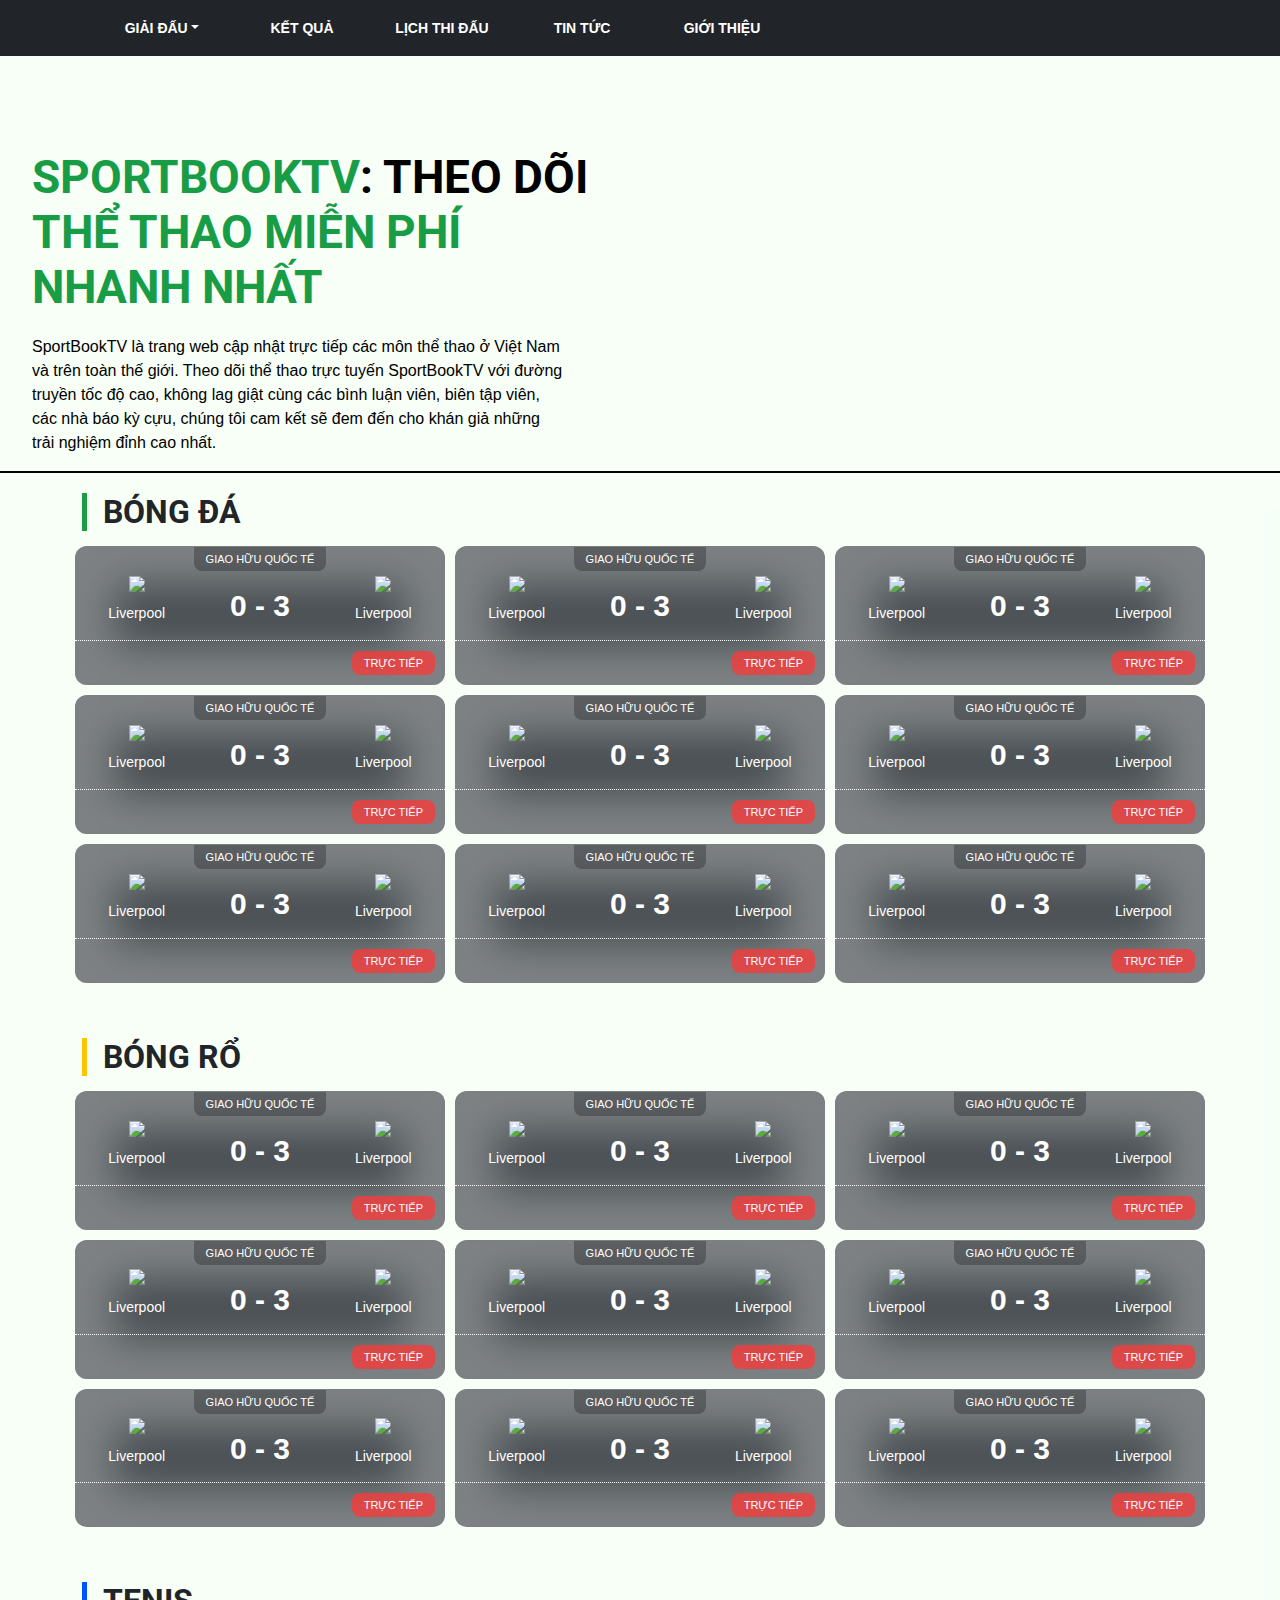
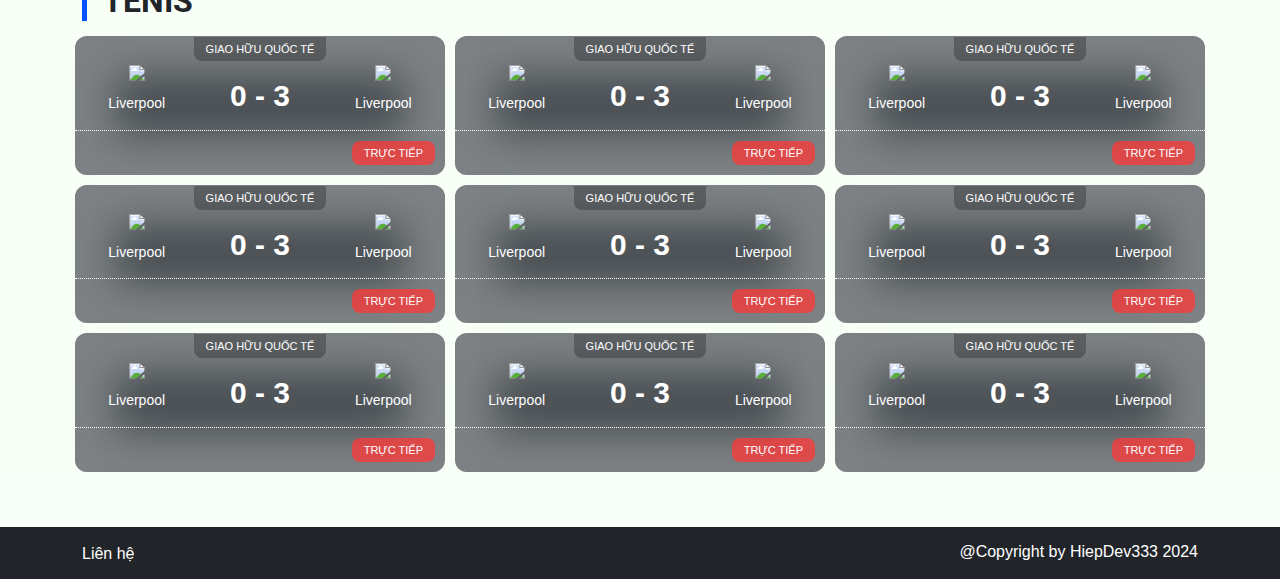
==== index.html @ 23c7b96b "TKW bai tap lon" ====
<!DOCTYPE html>
<html lang="en">

<head>
  <meta charset="UTF-8">
  <meta name="viewport" content="width=device-width, initial-scale=1.0">
  <link href="https://cdn.jsdelivr.net/npm/bootstrap@5.3.2/dist/css/bootstrap.min.css" rel="stylesheet">
  <script src="https://kit.fontawesome.com/8523ac658c.js" crossorigin="anonymous"></script>
  <link href='https://fonts.googleapis.com/css?family=Roboto' rel='stylesheet'>
  <script src="https://cdn.jsdelivr.net/npm/bootstrap@5.3.2/dist/js/bootstrap.bundle.min.js"></script>
  <link rel="stylesheet" href="./style.css">
  <title>Document</title>
</head>

<body>
  <header id="head-content" class="container-fluid">
    <nav
      class="navbar navbar-expand-sm bg-dark navbar-dark fixed-top justify-content-center text-uppercase h4 nav-text-editor">
      <div class="container">
        <img id="logo" src="./image/logo.png" alt="">
        <button class="navbar-toggler" type="button" data-bs-toggle="collapse" data-bs-target="#collapsibleNavbar">
          <span class="navbar-toggler-icon"></span>
        </button>
        <div class="collapse navbar-collapse " id="collapsibleNavbar">
          <ul class="navbar-nav">
            <li class="nav-item dropdown">
              <a class="nav-link dropdown-toggle text-white" href="#" role="button" data-bs-toggle="dropdown">Giải
                đấu</a>
              <ul class="dropdown-menu">
                <li><a class="dropdown-item" href="#">Link</a></li>
                <li><a class="dropdown-item" href="#">Another link</a></li>
                <li><a class="dropdown-item" href="#">A third link</a></li>
              </ul>
            </li>
            <li class="nav-item">
              <a class="nav-link text-white" href="#">Kết quả</a>
            </li>
            <li class="nav-item">
              <a class="nav-link text-white" href="#">Lịch thi đấu</a>
            </li>
            <li class="nav-item">
              <a class="nav-link text-white" href="#">Tin tức</a>
            </li>
            <li class="nav-item text-white">
              <a class="nav-link text-white" href="#">Giới thiệu</a>
            </li>
          </ul>
        </div>
      </div>
    </nav>
  </header>
  <section id="main-content">
    <div id="description" class="container">
      <div class="row">
        <div class="col-sm">
          <h1 class="text-uppercase headline"><span class="highlight">SportBookTV</span>: Theo dõi <span
              class="highlight"><br>thể thao miễn phí<br> nhanh nhất</span></h1>
          <p class="para">
            SportBookTV là trang web cập nhật trực tiếp các môn thể thao ở Việt Nam<br> và trên toàn thế giới. Theo dõi
            thể thao trực tuyến SportBookTV với đường<br> truyền tốc độ cao, không lag giật cùng các bình luận viên,
            biên tập viên, <br>các nhà báo kỳ cựu, chúng tôi cam kết sẽ đem đến cho khán giả những<br> trải nghiệm đỉnh
            cao nhất.
          </p>
        </div>
        <div class="col-sm">
          <img class="des-img" src="./image/des-img.png" alt="">
        </div>
      </div>
    </div>
    <div id="contest" class="container justify-content-center">
      <!--Bóng đá-->
      <div class="sports">
        <h2 class="sport-title">Bóng đá</h2>
        <div class="football-content">
          <div class="row">
            <div class="col item">
              <div class="league-name">
                Giao hữu quốc tế
              </div>
              <div class="row">
                <div class="item-main"></div>
                <div class="col">
                  <div class="team team-home">
                    <div class="team-logo">
                      <img class="team-logo-img" loading="lazy" src="https://img.thesports.com/football/team/0a11e714b8ccb1e287520857bd6cf01c.png">
                    </div>
                    <div class="team-name">
                      <h3>Liverpool</h3>
                    </div>
                  </div>
                </div>
                <div class="col">
                  <div class="result">
                    0 - 3
                  </div>
                </div>
                <div class="col">
                  <div class="team team-away">
                    <div class="team-logo">
                      <img class="team-logo-img" loading="lazy" src="https://img.thesports.com/football/team/0a11e714b8ccb1e287520857bd6cf01c.png">
                    </div>
                    <div class="team-name">
                      <h3>Liverpool</h3>
                    </div>
                  </div>
                </div>
                <div class="item-bottom">
                  <div>
                    <div class="row">
                      <div class="col"></div>
                      <div class="col">
                        <span class="status"><i class="fa-solid fa-circle-dot" style="color: #f0f0f0;"></i>  Trực tiếp</span>
                      </div>
                    </div>
                  </div>
                </div>
              </div>
            </div>
            <div class="col item">
              <div class="league-name">
                Giao hữu quốc tế
              </div>
              <div class="row">
                <div class="item-main"></div>
                <div class="col">
                  <div class="team team-home">
                    <div class="team-logo">
                      <img class="team-logo-img" loading="lazy" src="https://img.thesports.com/football/team/0a11e714b8ccb1e287520857bd6cf01c.png">
                    </div>
                    <div class="team-name">
                      <h3>Liverpool</h3>
                    </div>
                  </div>
                </div>
                <div class="col">
                  <div class="result">
                    0 - 3
                  </div>
                </div>
                <div class="col">
                  <div class="team team-away">
                    <div class="team-logo">
                      <img class="team-logo-img" loading="lazy" src="https://img.thesports.com/football/team/0a11e714b8ccb1e287520857bd6cf01c.png">
                    </div>
                    <div class="team-name">
                      <h3>Liverpool</h3>
                    </div>
                  </div>
                </div>
                <div class="item-bottom">
                  <div>
                    <div class="row">
                      <div class="col"></div>
                      <div class="col">
                        <span class="status"><i class="fa-solid fa-circle-dot" style="color: #f0f0f0;"></i>  Trực tiếp</span>
                      </div>
                    </div>
                  </div>
                </div>
              </div>
            </div>
            <div class="col item">
              <div class="league-name">
                Giao hữu quốc tế
              </div>
              <div class="row">
                <div class="item-main"></div>
                <div class="col">
                  <div class="team team-home">
                    <div class="team-logo">
                      <img class="team-logo-img" loading="lazy" src="https://img.thesports.com/football/team/0a11e714b8ccb1e287520857bd6cf01c.png">
                    </div>
                    <div class="team-name">
                      <h3>Liverpool</h3>
                    </div>
                  </div>
                </div>
                <div class="col">
                  <div class="result">
                    0 - 3
                  </div>
                </div>
                <div class="col">
                  <div class="team team-away">
                    <div class="team-logo">
                      <img class="team-logo-img" loading="lazy" src="https://img.thesports.com/football/team/0a11e714b8ccb1e287520857bd6cf01c.png">
                    </div>
                    <div class="team-name">
                      <h3>Liverpool</h3>
                    </div>
                  </div>
                </div>
                <div class="item-bottom">
                  <div>
                    <div class="row">
                      <div class="col"></div>
                      <div class="col">
                        <span class="status"><i class="fa-solid fa-circle-dot" style="color: #f0f0f0;"></i>  Trực tiếp</span>
                      </div>
                    </div>
                  </div>
                </div>
              </div>
            </div>
          </div>
          <div class="row">
            <div class="col item">
              <div class="league-name">
                Giao hữu quốc tế
              </div>
              <div class="row">
                <div class="item-main"></div>
                <div class="col">
                  <div class="team team-home">
                    <div class="team-logo">
                      <img class="team-logo-img" loading="lazy" src="https://img.thesports.com/football/team/0a11e714b8ccb1e287520857bd6cf01c.png">
                    </div>
                    <div class="team-name">
                      <h3>Liverpool</h3>
                    </div>
                  </div>
                </div>
                <div class="col">
                  <div class="result">
                    0 - 3
                  </div>
                </div>
                <div class="col">
                  <div class="team team-away">
                    <div class="team-logo">
                      <img class="team-logo-img" loading="lazy" src="https://img.thesports.com/football/team/0a11e714b8ccb1e287520857bd6cf01c.png">
                    </div>
                    <div class="team-name">
                      <h3>Liverpool</h3>
                    </div>
                  </div>
                </div>
                <div class="item-bottom">
                  <div>
                    <div class="row">
                      <div class="col"></div>
                      <div class="col">
                        <span class="status"><i class="fa-solid fa-circle-dot" style="color: #f0f0f0;"></i>  Trực tiếp</span>
                      </div>
                    </div>
                  </div>
                </div>
              </div>
            </div>
            <div class="col item">
              <div class="league-name">
                Giao hữu quốc tế
              </div>
              <div class="row">
                <div class="item-main"></div>
                <div class="col">
                  <div class="team team-home">
                    <div class="team-logo">
                      <img class="team-logo-img" loading="lazy" src="https://img.thesports.com/football/team/0a11e714b8ccb1e287520857bd6cf01c.png">
                    </div>
                    <div class="team-name">
                      <h3>Liverpool</h3>
                    </div>
                  </div>
                </div>
                <div class="col">
                  <div class="result">
                    0 - 3
                  </div>
                </div>
                <div class="col">
                  <div class="team team-away">
                    <div class="team-logo">
                      <img class="team-logo-img" loading="lazy" src="https://img.thesports.com/football/team/0a11e714b8ccb1e287520857bd6cf01c.png">
                    </div>
                    <div class="team-name">
                      <h3>Liverpool</h3>
                    </div>
                  </div>
                </div>
                <div class="item-bottom">
                  <div>
                    <div class="row">
                      <div class="col"></div>
                      <div class="col">
                        <span class="status"><i class="fa-solid fa-circle-dot" style="color: #f0f0f0;"></i>  Trực tiếp</span>
                      </div>
                    </div>
                  </div>
                </div>
              </div>
            </div>
            <div class="col item">
              <div class="league-name">
                Giao hữu quốc tế
              </div>
              <div class="row">
                <div class="item-main"></div>
                <div class="col">
                  <div class="team team-home">
                    <div class="team-logo">
                      <img class="team-logo-img" loading="lazy" src="https://img.thesports.com/football/team/0a11e714b8ccb1e287520857bd6cf01c.png">
                    </div>
                    <div class="team-name">
                      <h3>Liverpool</h3>
                    </div>
                  </div>
                </div>
                <div class="col">
                  <div class="result">
                    0 - 3
                  </div>
                </div>
                <div class="col">
                  <div class="team team-away">
                    <div class="team-logo">
                      <img class="team-logo-img" loading="lazy" src="https://img.thesports.com/football/team/0a11e714b8ccb1e287520857bd6cf01c.png">
                    </div>
                    <div class="team-name">
                      <h3>Liverpool</h3>
                    </div>
                  </div>
                </div>
                <div class="item-bottom">
                  <div>
                    <div class="row">
                      <div class="col"></div>
                      <div class="col">
                        <span class="status"><i class="fa-solid fa-circle-dot" style="color: #f0f0f0;"></i>  Trực tiếp</span>
                      </div>
                    </div>
                  </div>
                </div>
              </div>
            </div>
          </div>
          <div class="row">
            <div class="col item">
              <div class="league-name">
                Giao hữu quốc tế
              </div>
              <div class="row">
                <div class="item-main"></div>
                <div class="col">
                  <div class="team team-home">
                    <div class="team-logo">
                      <img class="team-logo-img" loading="lazy" src="https://img.thesports.com/football/team/0a11e714b8ccb1e287520857bd6cf01c.png">
                    </div>
                    <div class="team-name">
                      <h3>Liverpool</h3>
                    </div>
                  </div>
                </div>
                <div class="col">
                  <div class="result">
                    0 - 3
                  </div>
                </div>
                <div class="col">
                  <div class="team team-away">
                    <div class="team-logo">
                      <img class="team-logo-img" loading="lazy" src="https://img.thesports.com/football/team/0a11e714b8ccb1e287520857bd6cf01c.png">
                    </div>
                    <div class="team-name">
                      <h3>Liverpool</h3>
                    </div>
                  </div>
                </div>
                <div class="item-bottom">
                  <div>
                    <div class="row">
                      <div class="col"></div>
                      <div class="col">
                        <span class="status"><i class="fa-solid fa-circle-dot" style="color: #f0f0f0;"></i>  Trực tiếp</span>
                      </div>
                    </div>
                  </div>
                </div>
              </div>
            </div>
            <div class="col item">
              <div class="league-name">
                Giao hữu quốc tế
              </div>
              <div class="row">
                <div class="item-main"></div>
                <div class="col">
                  <div class="team team-home">
                    <div class="team-logo">
                      <img class="team-logo-img" loading="lazy" src="https://img.thesports.com/football/team/0a11e714b8ccb1e287520857bd6cf01c.png">
                    </div>
                    <div class="team-name">
                      <h3>Liverpool</h3>
                    </div>
                  </div>
                </div>
                <div class="col">
                  <div class="result">
                    0 - 3
                  </div>
                </div>
                <div class="col">
                  <div class="team team-away">
                    <div class="team-logo">
                      <img class="team-logo-img" loading="lazy" src="https://img.thesports.com/football/team/0a11e714b8ccb1e287520857bd6cf01c.png">
                    </div>
                    <div class="team-name">
                      <h3>Liverpool</h3>
                    </div>
                  </div>
                </div>
                <div class="item-bottom">
                  <div>
                    <div class="row">
                      <div class="col"></div>
                      <div class="col">
                        <span class="status"><i class="fa-solid fa-circle-dot" style="color: #f0f0f0;"></i>  Trực tiếp</span>
                      </div>
                    </div>
                  </div>
                </div>
              </div>
            </div>
            <div class="col item">
              <div class="league-name">
                Giao hữu quốc tế
              </div>
              <div class="row">
                <div class="item-main"></div>
                <div class="col">
                  <div class="team team-home">
                    <div class="team-logo">
                      <img class="team-logo-img" loading="lazy" src="https://img.thesports.com/football/team/0a11e714b8ccb1e287520857bd6cf01c.png">
                    </div>
                    <div class="team-name">
                      <h3>Liverpool</h3>
                    </div>
                  </div>
                </div>
                <div class="col">
                  <div class="result">
                    0 - 3
                  </div>
                </div>
                <div class="col">
                  <div class="team team-away">
                    <div class="team-logo">
                      <img class="team-logo-img" loading="lazy" src="https://img.thesports.com/football/team/0a11e714b8ccb1e287520857bd6cf01c.png">
                    </div>
                    <div class="team-name">
                      <h3>Liverpool</h3>
                    </div>
                  </div>
                </div>
                <div class="item-bottom">
                  <div>
                    <div class="row">
                      <div class="col"></div>
                      <div class="col">
                        <span class="status"><i class="fa-solid fa-circle-dot" style="color: #f0f0f0;"></i>  Trực tiếp</span>
                      </div>
                    </div>
                  </div>
                </div>
              </div>
            </div>
          </div>
        </div>
      </div>
      <!--Bóng rổ-->
      <div class="sports">
        <h2 class="sport-title basketball-title">Bóng rổ</h2>
        <div class="football-content">
          <div class="row">
            <div class="col item">
              <div class="league-name">
                Giao hữu quốc tế
              </div>
              <div class="row">
                <div class="item-main"></div>
                <div class="col">
                  <div class="team team-home">
                    <div class="team-logo">
                      <img class="team-logo-img" loading="lazy" src="https://img.thesports.com/football/team/0a11e714b8ccb1e287520857bd6cf01c.png">
                    </div>
                    <div class="team-name">
                      <h3>Liverpool</h3>
                    </div>
                  </div>
                </div>
                <div class="col">
                  <div class="result">
                    0 - 3
                  </div>
                </div>
                <div class="col">
                  <div class="team team-away">
                    <div class="team-logo">
                      <img class="team-logo-img" loading="lazy" src="https://img.thesports.com/football/team/0a11e714b8ccb1e287520857bd6cf01c.png">
                    </div>
                    <div class="team-name">
                      <h3>Liverpool</h3>
                    </div>
                  </div>
                </div>
                <div class="item-bottom">
                  <div>
                    <div class="row">
                      <div class="col"></div>
                      <div class="col">
                        <span class="status"><i class="fa-solid fa-circle-dot" style="color: #f0f0f0;"></i>  Trực tiếp</span>
                      </div>
                    </div>
                  </div>
                </div>
              </div>
            </div>
            <div class="col item">
              <div class="league-name">
                Giao hữu quốc tế
              </div>
              <div class="row">
                <div class="item-main"></div>
                <div class="col">
                  <div class="team team-home">
                    <div class="team-logo">
                      <img class="team-logo-img" loading="lazy" src="https://img.thesports.com/football/team/0a11e714b8ccb1e287520857bd6cf01c.png">
                    </div>
                    <div class="team-name">
                      <h3>Liverpool</h3>
                    </div>
                  </div>
                </div>
                <div class="col">
                  <div class="result">
                    0 - 3
                  </div>
                </div>
                <div class="col">
                  <div class="team team-away">
                    <div class="team-logo">
                      <img class="team-logo-img" loading="lazy" src="https://img.thesports.com/football/team/0a11e714b8ccb1e287520857bd6cf01c.png">
                    </div>
                    <div class="team-name">
                      <h3>Liverpool</h3>
                    </div>
                  </div>
                </div>
                <div class="item-bottom">
                  <div>
                    <div class="row">
                      <div class="col"></div>
                      <div class="col">
                        <span class="status"><i class="fa-solid fa-circle-dot" style="color: #f0f0f0;"></i>  Trực tiếp</span>
                      </div>
                    </div>
                  </div>
                </div>
              </div>
            </div>
            <div class="col item">
              <div class="league-name">
                Giao hữu quốc tế
              </div>
              <div class="row">
                <div class="item-main"></div>
                <div class="col">
                  <div class="team team-home">
                    <div class="team-logo">
                      <img class="team-logo-img" loading="lazy" src="https://img.thesports.com/football/team/0a11e714b8ccb1e287520857bd6cf01c.png">
                    </div>
                    <div class="team-name">
                      <h3>Liverpool</h3>
                    </div>
                  </div>
                </div>
                <div class="col">
                  <div class="result">
                    0 - 3
                  </div>
                </div>
                <div class="col">
                  <div class="team team-away">
                    <div class="team-logo">
                      <img class="team-logo-img" loading="lazy" src="https://img.thesports.com/football/team/0a11e714b8ccb1e287520857bd6cf01c.png">
                    </div>
                    <div class="team-name">
                      <h3>Liverpool</h3>
                    </div>
                  </div>
                </div>
                <div class="item-bottom">
                  <div>
                    <div class="row">
                      <div class="col"></div>
                      <div class="col">
                        <span class="status"><i class="fa-solid fa-circle-dot" style="color: #f0f0f0;"></i>  Trực tiếp</span>
                      </div>
                    </div>
                  </div>
                </div>
              </div>
            </div>
          </div>
          <div class="row">
            <div class="col item">
              <div class="league-name">
                Giao hữu quốc tế
              </div>
              <div class="row">
                <div class="item-main"></div>
                <div class="col">
                  <div class="team team-home">
                    <div class="team-logo">
                      <img class="team-logo-img" loading="lazy" src="https://img.thesports.com/football/team/0a11e714b8ccb1e287520857bd6cf01c.png">
                    </div>
                    <div class="team-name">
                      <h3>Liverpool</h3>
                    </div>
                  </div>
                </div>
                <div class="col">
                  <div class="result">
                    0 - 3
                  </div>
                </div>
                <div class="col">
                  <div class="team team-away">
                    <div class="team-logo">
                      <img class="team-logo-img" loading="lazy" src="https://img.thesports.com/football/team/0a11e714b8ccb1e287520857bd6cf01c.png">
                    </div>
                    <div class="team-name">
                      <h3>Liverpool</h3>
                    </div>
                  </div>
                </div>
                <div class="item-bottom">
                  <div>
                    <div class="row">
                      <div class="col"></div>
                      <div class="col">
                        <span class="status"><i class="fa-solid fa-circle-dot" style="color: #f0f0f0;"></i>  Trực tiếp</span>
                      </div>
                    </div>
                  </div>
                </div>
              </div>
            </div>
            <div class="col item">
              <div class="league-name">
                Giao hữu quốc tế
              </div>
              <div class="row">
                <div class="item-main"></div>
                <div class="col">
                  <div class="team team-home">
                    <div class="team-logo">
                      <img class="team-logo-img" loading="lazy" src="https://img.thesports.com/football/team/0a11e714b8ccb1e287520857bd6cf01c.png">
                    </div>
                    <div class="team-name">
                      <h3>Liverpool</h3>
                    </div>
                  </div>
                </div>
                <div class="col">
                  <div class="result">
                    0 - 3
                  </div>
                </div>
                <div class="col">
                  <div class="team team-away">
                    <div class="team-logo">
                      <img class="team-logo-img" loading="lazy" src="https://img.thesports.com/football/team/0a11e714b8ccb1e287520857bd6cf01c.png">
                    </div>
                    <div class="team-name">
                      <h3>Liverpool</h3>
                    </div>
                  </div>
                </div>
                <div class="item-bottom">
                  <div>
                    <div class="row">
                      <div class="col"></div>
                      <div class="col">
                        <span class="status"><i class="fa-solid fa-circle-dot" style="color: #f0f0f0;"></i>  Trực tiếp</span>
                      </div>
                    </div>
                  </div>
                </div>
              </div>
            </div>
            <div class="col item">
              <div class="league-name">
                Giao hữu quốc tế
              </div>
              <div class="row">
                <div class="item-main"></div>
                <div class="col">
                  <div class="team team-home">
                    <div class="team-logo">
                      <img class="team-logo-img" loading="lazy" src="https://img.thesports.com/football/team/0a11e714b8ccb1e287520857bd6cf01c.png">
                    </div>
                    <div class="team-name">
                      <h3>Liverpool</h3>
                    </div>
                  </div>
                </div>
                <div class="col">
                  <div class="result">
                    0 - 3
                  </div>
                </div>
                <div class="col">
                  <div class="team team-away">
                    <div class="team-logo">
                      <img class="team-logo-img" loading="lazy" src="https://img.thesports.com/football/team/0a11e714b8ccb1e287520857bd6cf01c.png">
                    </div>
                    <div class="team-name">
                      <h3>Liverpool</h3>
                    </div>
                  </div>
                </div>
                <div class="item-bottom">
                  <div>
                    <div class="row">
                      <div class="col"></div>
                      <div class="col">
                        <span class="status"><i class="fa-solid fa-circle-dot" style="color: #f0f0f0;"></i>  Trực tiếp</span>
                      </div>
                    </div>
                  </div>
                </div>
              </div>
            </div>
          </div>
          <div class="row">
            <div class="col item">
              <div class="league-name">
                Giao hữu quốc tế
              </div>
              <div class="row">
                <div class="item-main"></div>
                <div class="col">
                  <div class="team team-home">
                    <div class="team-logo">
                      <img class="team-logo-img" loading="lazy" src="https://img.thesports.com/football/team/0a11e714b8ccb1e287520857bd6cf01c.png">
                    </div>
                    <div class="team-name">
                      <h3>Liverpool</h3>
                    </div>
                  </div>
                </div>
                <div class="col">
                  <div class="result">
                    0 - 3
                  </div>
                </div>
                <div class="col">
                  <div class="team team-away">
                    <div class="team-logo">
                      <img class="team-logo-img" loading="lazy" src="https://img.thesports.com/football/team/0a11e714b8ccb1e287520857bd6cf01c.png">
                    </div>
                    <div class="team-name">
                      <h3>Liverpool</h3>
                    </div>
                  </div>
                </div>
                <div class="item-bottom">
                  <div>
                    <div class="row">
                      <div class="col"></div>
                      <div class="col">
                        <span class="status"><i class="fa-solid fa-circle-dot" style="color: #f0f0f0;"></i>  Trực tiếp</span>
                      </div>
                    </div>
                  </div>
                </div>
              </div>
            </div>
            <div class="col item">
              <div class="league-name">
                Giao hữu quốc tế
              </div>
              <div class="row">
                <div class="item-main"></div>
                <div class="col">
                  <div class="team team-home">
                    <div class="team-logo">
                      <img class="team-logo-img" loading="lazy" src="https://img.thesports.com/football/team/0a11e714b8ccb1e287520857bd6cf01c.png">
                    </div>
                    <div class="team-name">
                      <h3>Liverpool</h3>
                    </div>
                  </div>
                </div>
                <div class="col">
                  <div class="result">
                    0 - 3
                  </div>
                </div>
                <div class="col">
                  <div class="team team-away">
                    <div class="team-logo">
                      <img class="team-logo-img" loading="lazy" src="https://img.thesports.com/football/team/0a11e714b8ccb1e287520857bd6cf01c.png">
                    </div>
                    <div class="team-name">
                      <h3>Liverpool</h3>
                    </div>
                  </div>
                </div>
                <div class="item-bottom">
                  <div>
                    <div class="row">
                      <div class="col"></div>
                      <div class="col">
                        <span class="status"><i class="fa-solid fa-circle-dot" style="color: #f0f0f0;"></i>  Trực tiếp</span>
                      </div>
                    </div>
                  </div>
                </div>
              </div>
            </div>
            <div class="col item">
              <div class="league-name">
                Giao hữu quốc tế
              </div>
              <div class="row">
                <div class="item-main"></div>
                <div class="col">
                  <div class="team team-home">
                    <div class="team-logo">
                      <img class="team-logo-img" loading="lazy" src="https://img.thesports.com/football/team/0a11e714b8ccb1e287520857bd6cf01c.png">
                    </div>
                    <div class="team-name">
                      <h3>Liverpool</h3>
                    </div>
                  </div>
                </div>
                <div class="col">
                  <div class="result">
                    0 - 3
                  </div>
                </div>
                <div class="col">
                  <div class="team team-away">
                    <div class="team-logo">
                      <img class="team-logo-img" loading="lazy" src="https://img.thesports.com/football/team/0a11e714b8ccb1e287520857bd6cf01c.png">
                    </div>
                    <div class="team-name">
                      <h3>Liverpool</h3>
                    </div>
                  </div>
                </div>
                <div class="item-bottom">
                  <div>
                    <div class="row">
                      <div class="col"></div>
                      <div class="col">
                        <span class="status"><i class="fa-solid fa-circle-dot" style="color: #f0f0f0;"></i>  Trực tiếp</span>
                      </div>
                    </div>
                  </div>
                </div>
              </div>
            </div>
          </div>
        </div>
      </div>
      <!--Tenis-->
      <div class="sports">
        <h2 class="sport-title tenis-title">Tenis</h2>
        <div class="football-content">
          <div class="row">
            <div class="col item">
              <div class="league-name">
                Giao hữu quốc tế
              </div>
              <div class="row">
                <div class="item-main"></div>
                <div class="col">
                  <div class="team team-home">
                    <div class="team-logo">
                      <img class="team-logo-img" loading="lazy" src="https://img.thesports.com/football/team/0a11e714b8ccb1e287520857bd6cf01c.png">
                    </div>
                    <div class="team-name">
                      <h3>Liverpool</h3>
                    </div>
                  </div>
                </div>
                <div class="col">
                  <div class="result">
                    0 - 3
                  </div>
                </div>
                <div class="col">
                  <div class="team team-away">
                    <div class="team-logo">
                      <img class="team-logo-img" loading="lazy" src="https://img.thesports.com/football/team/0a11e714b8ccb1e287520857bd6cf01c.png">
                    </div>
                    <div class="team-name">
                      <h3>Liverpool</h3>
                    </div>
                  </div>
                </div>
                <div class="item-bottom">
                  <div>
                    <div class="row">
                      <div class="col"></div>
                      <div class="col">
                        <span class="status"><i class="fa-solid fa-circle-dot" style="color: #f0f0f0;"></i>  Trực tiếp</span>
                      </div>
                    </div>
                  </div>
                </div>
              </div>
            </div>
            <div class="col item">
              <div class="league-name">
                Giao hữu quốc tế
              </div>
              <div class="row">
                <div class="item-main"></div>
                <div class="col">
                  <div class="team team-home">
                    <div class="team-logo">
                      <img class="team-logo-img" loading="lazy" src="https://img.thesports.com/football/team/0a11e714b8ccb1e287520857bd6cf01c.png">
                    </div>
                    <div class="team-name">
                      <h3>Liverpool</h3>
                    </div>
                  </div>
                </div>
                <div class="col">
                  <div class="result">
                    0 - 3
                  </div>
                </div>
                <div class="col">
                  <div class="team team-away">
                    <div class="team-logo">
                      <img class="team-logo-img" loading="lazy" src="https://img.thesports.com/football/team/0a11e714b8ccb1e287520857bd6cf01c.png">
                    </div>
                    <div class="team-name">
                      <h3>Liverpool</h3>
                    </div>
                  </div>
                </div>
                <div class="item-bottom">
                  <div>
                    <div class="row">
                      <div class="col"></div>
                      <div class="col">
                        <span class="status"><i class="fa-solid fa-circle-dot" style="color: #f0f0f0;"></i>  Trực tiếp</span>
                      </div>
                    </div>
                  </div>
                </div>
              </div>
            </div>
            <div class="col item">
              <div class="league-name">
                Giao hữu quốc tế
              </div>
              <div class="row">
                <div class="item-main"></div>
                <div class="col">
                  <div class="team team-home">
                    <div class="team-logo">
                      <img class="team-logo-img" loading="lazy" src="https://img.thesports.com/football/team/0a11e714b8ccb1e287520857bd6cf01c.png">
                    </div>
                    <div class="team-name">
                      <h3>Liverpool</h3>
                    </div>
                  </div>
                </div>
                <div class="col">
                  <div class="result">
                    0 - 3
                  </div>
                </div>
                <div class="col">
                  <div class="team team-away">
                    <div class="team-logo">
                      <img class="team-logo-img" loading="lazy" src="https://img.thesports.com/football/team/0a11e714b8ccb1e287520857bd6cf01c.png">
                    </div>
                    <div class="team-name">
                      <h3>Liverpool</h3>
                    </div>
                  </div>
                </div>
                <div class="item-bottom">
                  <div>
                    <div class="row">
                      <div class="col"></div>
                      <div class="col">
                        <span class="status"><i class="fa-solid fa-circle-dot" style="color: #f0f0f0;"></i>  Trực tiếp</span>
                      </div>
                    </div>
                  </div>
                </div>
              </div>
            </div>
          </div>
          <div class="row">
            <div class="col item">
              <div class="league-name">
                Giao hữu quốc tế
              </div>
              <div class="row">
                <div class="item-main"></div>
                <div class="col">
                  <div class="team team-home">
                    <div class="team-logo">
                      <img class="team-logo-img" loading="lazy" src="https://img.thesports.com/football/team/0a11e714b8ccb1e287520857bd6cf01c.png">
                    </div>
                    <div class="team-name">
                      <h3>Liverpool</h3>
                    </div>
                  </div>
                </div>
                <div class="col">
                  <div class="result">
                    0 - 3
                  </div>
                </div>
                <div class="col">
                  <div class="team team-away">
                    <div class="team-logo">
                      <img class="team-logo-img" loading="lazy" src="https://img.thesports.com/football/team/0a11e714b8ccb1e287520857bd6cf01c.png">
                    </div>
                    <div class="team-name">
                      <h3>Liverpool</h3>
                    </div>
                  </div>
                </div>
                <div class="item-bottom">
                  <div>
                    <div class="row">
                      <div class="col"></div>
                      <div class="col">
                        <span class="status"><i class="fa-solid fa-circle-dot" style="color: #f0f0f0;"></i>  Trực tiếp</span>
                      </div>
                    </div>
                  </div>
                </div>
              </div>
            </div>
            <div class="col item">
              <div class="league-name">
                Giao hữu quốc tế
              </div>
              <div class="row">
                <div class="item-main"></div>
                <div class="col">
                  <div class="team team-home">
                    <div class="team-logo">
                      <img class="team-logo-img" loading="lazy" src="https://img.thesports.com/football/team/0a11e714b8ccb1e287520857bd6cf01c.png">
                    </div>
                    <div class="team-name">
                      <h3>Liverpool</h3>
                    </div>
                  </div>
                </div>
                <div class="col">
                  <div class="result">
                    0 - 3
                  </div>
                </div>
                <div class="col">
                  <div class="team team-away">
                    <div class="team-logo">
                      <img class="team-logo-img" loading="lazy" src="https://img.thesports.com/football/team/0a11e714b8ccb1e287520857bd6cf01c.png">
                    </div>
                    <div class="team-name">
                      <h3>Liverpool</h3>
                    </div>
                  </div>
                </div>
                <div class="item-bottom">
                  <div>
                    <div class="row">
                      <div class="col"></div>
                      <div class="col">
                        <span class="status"><i class="fa-solid fa-circle-dot" style="color: #f0f0f0;"></i>  Trực tiếp</span>
                      </div>
                    </div>
                  </div>
                </div>
              </div>
            </div>
            <div class="col item">
              <div class="league-name">
                Giao hữu quốc tế
              </div>
              <div class="row">
                <div class="item-main"></div>
                <div class="col">
                  <div class="team team-home">
                    <div class="team-logo">
                      <img class="team-logo-img" loading="lazy" src="https://img.thesports.com/football/team/0a11e714b8ccb1e287520857bd6cf01c.png">
                    </div>
                    <div class="team-name">
                      <h3>Liverpool</h3>
                    </div>
                  </div>
                </div>
                <div class="col">
                  <div class="result">
                    0 - 3
                  </div>
                </div>
                <div class="col">
                  <div class="team team-away">
                    <div class="team-logo">
                      <img class="team-logo-img" loading="lazy" src="https://img.thesports.com/football/team/0a11e714b8ccb1e287520857bd6cf01c.png">
                    </div>
                    <div class="team-name">
                      <h3>Liverpool</h3>
                    </div>
                  </div>
                </div>
                <div class="item-bottom">
                  <div>
                    <div class="row">
                      <div class="col"></div>
                      <div class="col">
                        <span class="status"><i class="fa-solid fa-circle-dot" style="color: #f0f0f0;"></i>  Trực tiếp</span>
                      </div>
                    </div>
                  </div>
                </div>
              </div>
            </div>
          </div>
          <div class="row">
            <div class="col item">
              <div class="league-name">
                Giao hữu quốc tế
              </div>
              <div class="row">
                <div class="item-main"></div>
                <div class="col">
                  <div class="team team-home">
                    <div class="team-logo">
                      <img class="team-logo-img" loading="lazy" src="https://img.thesports.com/football/team/0a11e714b8ccb1e287520857bd6cf01c.png">
                    </div>
                    <div class="team-name">
                      <h3>Liverpool</h3>
                    </div>
                  </div>
                </div>
                <div class="col">
                  <div class="result">
                    0 - 3
                  </div>
                </div>
                <div class="col">
                  <div class="team team-away">
                    <div class="team-logo">
                      <img class="team-logo-img" loading="lazy" src="https://img.thesports.com/football/team/0a11e714b8ccb1e287520857bd6cf01c.png">
                    </div>
                    <div class="team-name">
                      <h3>Liverpool</h3>
                    </div>
                  </div>
                </div>
                <div class="item-bottom">
                  <div>
                    <div class="row">
                      <div class="col"></div>
                      <div class="col">
                        <span class="status"><i class="fa-solid fa-circle-dot" style="color: #f0f0f0;"></i>  Trực tiếp</span>
                      </div>
                    </div>
                  </div>
                </div>
              </div>
            </div>
            <div class="col item">
              <div class="league-name">
                Giao hữu quốc tế
              </div>
              <div class="row">
                <div class="item-main"></div>
                <div class="col">
                  <div class="team team-home">
                    <div class="team-logo">
                      <img class="team-logo-img" loading="lazy" src="https://img.thesports.com/football/team/0a11e714b8ccb1e287520857bd6cf01c.png">
                    </div>
                    <div class="team-name">
                      <h3>Liverpool</h3>
                    </div>
                  </div>
                </div>
                <div class="col">
                  <div class="result">
                    0 - 3
                  </div>
                </div>
                <div class="col">
                  <div class="team team-away">
                    <div class="team-logo">
                      <img class="team-logo-img" loading="lazy" src="https://img.thesports.com/football/team/0a11e714b8ccb1e287520857bd6cf01c.png">
                    </div>
                    <div class="team-name">
                      <h3>Liverpool</h3>
                    </div>
                  </div>
                </div>
                <div class="item-bottom">
                  <div>
                    <div class="row">
                      <div class="col"></div>
                      <div class="col">
                        <span class="status"><i class="fa-solid fa-circle-dot" style="color: #f0f0f0;"></i>  Trực tiếp</span>
                      </div>
                    </div>
                  </div>
                </div>
              </div>
            </div>
            <div class="col item">
              <div class="league-name">
                Giao hữu quốc tế
              </div>
              <div class="row">
                <div class="item-main"></div>
                <div class="col">
                  <div class="team team-home">
                    <div class="team-logo">
                      <img class="team-logo-img" loading="lazy" src="https://img.thesports.com/football/team/0a11e714b8ccb1e287520857bd6cf01c.png">
                    </div>
                    <div class="team-name">
                      <h3>Liverpool</h3>
                    </div>
                  </div>
                </div>
                <div class="col">
                  <div class="result">
                    0 - 3
                  </div>
                </div>
                <div class="col">
                  <div class="team team-away">
                    <div class="team-logo">
                      <img class="team-logo-img" loading="lazy" src="https://img.thesports.com/football/team/0a11e714b8ccb1e287520857bd6cf01c.png">
                    </div>
                    <div class="team-name">
                      <h3>Liverpool</h3>
                    </div>
                  </div>
                </div>
                <div class="item-bottom">
                  <div>
                    <div class="row">
                      <div class="col"></div>
                      <div class="col">
                        <span class="status"><i class="fa-solid fa-circle-dot" style="color: #f0f0f0;"></i>  Trực tiếp</span>
                      </div>
                    </div>
                  </div>
                </div>
              </div>
            </div>
          </div>
        </div>
      </div>
    </div>
  </section>
  <footer id="foot-content" class="bg-dark container-fluid">
    <div class="wrap container">
      <div class="row">
        <div class="col">
          <div class="contact">
            <span class="contact-title">Liên hệ</span>
            <a href="" class="link-contact">
              <i class="fa-brands fa-square-facebook" style="color: #ffffff;"></i>
            </a>
            <a href="" class="link-contact">
              <i class="fa-brands fa-instagram" style="color: #ffffff;"></i>
            </a>
            <a href="" class="link-contact">
              <i class="fa-brands fa-square-whatsapp" style="color: #ffffff;"></i>
            </a>
            <a href="" class="link-contact">
              <i class="fa-solid fa-phone" style="color: #ffffff;"></i>
            </a>
          </div>
        </div>
        <div class="col">
          <div class="contact"><span class="contact-des">@Copyright by HiepDev333 2024</i></span>
          </div>
        </div>
      </div>
    </div>
  </footer>
</body>

</html>
---- style.css ----
* {
    font-family: Arial;
    box-sizing: border-box;
}

nav {
    z-index: 0;
}

.nav-text-editor {
    padding: 0 10px;
    line-height: 40px;
    font-weight: 600;
    font-size: 14px;  
    cursor: pointer;
}

.navbar-nav>.nav-item {
    margin-left: 20px;
    width: 120px;
    display: inline-block;
    text-align: center;
}

#logo {
    height: 40px;
    width: auto;
}

.navbar-nav > .nav-item > a:hover {
    background-color: #acabab;
    color: black !important;
}

.navbar-nav > li > .dropdown-menu 
{ 
    background-color: #212529; 
    color: white;
    font-weight: 600;
    font-size: 14px;
}

.dropdown-item {
    color: white;
}

.navbar-nav > li > .dropdown-menu > a:hover{
    background: #fff;
    color: #212529 !important;
}

.carousel-control-prev-icon {
    background-image: url("data:image/svg+xml;charset=utf8,%3Csvg xmlns='http://www.w3.org/2000/svg' fill='%212529' viewBox='0 0 8 8'%3E%3Cpath d='M5.25 0l-4 4 4 4 1.5-1.5-2.5-2.5 2.5-2.5-1.5-1.5z'/%3E%3C/svg%3E") !important;
}
   
.carousel-control-next-icon {
    background-image: url("data:image/svg+xml;charset=utf8,%3Csvg xmlns='http://www.w3.org/2000/svg' fill='%212529' viewBox='0 0 8 8'%3E%3Cpath d='M2.75 0l-1.5 1.5 2.5 2.5-2.5 2.5 1.5 1.5 4-4-4-4z'/%3E%3C/svg%3E") !important;
}

#main-content, #contest, body {
    background: #f6fff6c9;
}

#contest {
    margin-top: 20px;
    padding-bottom: 0px;
}

#description {
    margin-top: 50px;
    max-width: 1360px;
    border-bottom: 2px solid black;
}

.headline, .highlight {
    font-size: 46px;
    font-family: Roboto;
    text-transform: uppercase;
    font-weight: 700;
    margin-bottom: 1.2rem;
}

.headline {
    padding: 100px 20px 0px 20px;
    color: black;
}

.highlight {
    color: #189c46;
}

.para {
    color: rgb(0, 0, 0);
    padding-left: 20px;
}

.des-img {
    width: 100%;
    margin-top: 110px;
    margin-bottom: 50px;
}

.sport-title {
    padding-left: 1rem;
    border-left: 5px solid #189c46;
    margin-bottom: 0;
    text-transform: uppercase;
    font-family: Roboto;
    font-weight: bold;
}

.basketball-title {
    border-left: 5px solid #ffc400;
}

.tenis-title {
    border-left: 5px solid #0051ff;
}

.football-content {
    margin-top: 10px;
}

.item {
    background: #464c50;
    box-shadow: 0 0 40px 40px rgba(255, 255, 255, 0.3) inset;
    color: white;
    text-align: center;
    border-radius: 0.75rem;
    margin: 5px;
}

.item-header {
    display: block;
    text-align: center;
    text-transform: uppercase;
}

.team-logo-img {
    width: 50%;
}

.team-name > h3 {
    font-size: 14px;
    font-weight: 500;
}

.league-name {
    display: block;
    text-align: center;
    background-color: rgba(0, 0, 0, 0.253);
    border-radius: 0 0 8px 8px;
    display: inline-block;
    line-height: 24px;
    padding: 0 12px;
    font-size: 11px;
    text-transform: uppercase;
}

.item-bottom {
    border-top: 1px dotted rgb(255, 255, 255);
    border-radius: 0 0 8px 8px;
    padding: 10px;
}

.team-name {
    padding: 10px;
}

.status {
    display: block;
    text-align: center;
    background-color: rgba(255, 55, 55, 0.75);
    border-radius: 8px 8px 8px 8px;
    line-height: 24px;
    padding: 0 12px;
    font-size: 11px;
    text-transform: uppercase;
    float: right;
}

.result {
    margin-top: 0.75rem;
    font-weight: bold;
    font-size: 30px;
}

.sports {
    margin-bottom: 50px;
}

#foot-content {
    z-index: 5;  
}

.contact {
    line-height: 40px;
    padding-top: 5px;
    padding-bottom: 5px;
}

.contact-title {
    color: #ffffff;
    padding-right: 10px;
}

.link-contact {
    font-size: 20px;
    padding: 0 10px;
    text-decoration: none;
}

.contact-des {
    color: #ffffff;
    text-align: end;
    float: right;
}
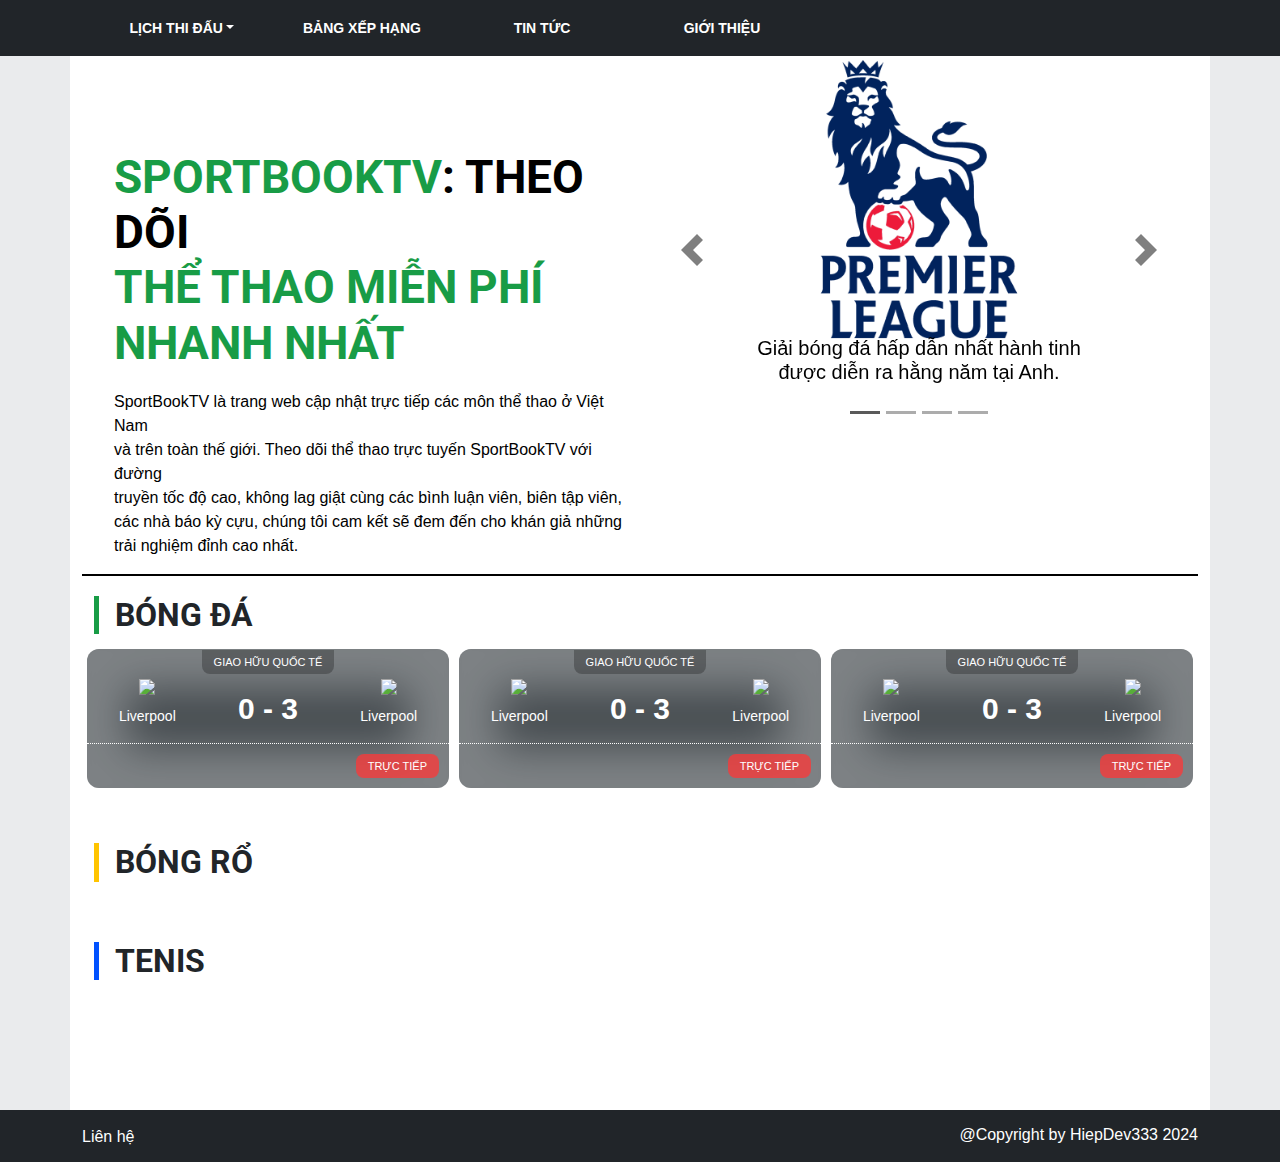
==== commit b36e1781: "https://github.com/hieppham02/TKW_BTL_HiepPH.git" ====
--- a/index.html
+++ b/index.html
@@ -9,7 +9,8 @@
   <link href='https://fonts.googleapis.com/css?family=Roboto' rel='stylesheet'>
   <script src="https://cdn.jsdelivr.net/npm/bootstrap@5.3.2/dist/js/bootstrap.bundle.min.js"></script>
   <link rel="stylesheet" href="./style.css">
-  <title>Document</title>
+  <link rel="shortcut icon" href="./image/slide-img-2.png" type="image/x-icon">
+  <title>SportBookTV</title>
 </head>
 
 <body>
@@ -17,26 +18,27 @@
     <nav
       class="navbar navbar-expand-sm bg-dark navbar-dark fixed-top justify-content-center text-uppercase h4 nav-text-editor">
       <div class="container">
-        <img id="logo" src="./image/logo.png" alt="">
+        <a href="./index.html"><img id="logo" src="./image/logo.png" alt=""></a>
         <button class="navbar-toggler" type="button" data-bs-toggle="collapse" data-bs-target="#collapsibleNavbar">
           <span class="navbar-toggler-icon"></span>
         </button>
         <div class="collapse navbar-collapse " id="collapsibleNavbar">
           <ul class="navbar-nav">
             <li class="nav-item dropdown">
-              <a class="nav-link dropdown-toggle text-white" href="#" role="button" data-bs-toggle="dropdown">Giải
-                đấu</a>
+              <a class="nav-link dropdown-toggle text-white" href="#" role="button" data-bs-toggle="dropdown">Lịch thi đấu</a>
               <ul class="dropdown-menu">
-                <li><a class="dropdown-item" href="#">Link</a></li>
-                <li><a class="dropdown-item" href="#">Another link</a></li>
-                <li><a class="dropdown-item" href="#">A third link</a></li>
+                <li><a class="dropdown-item" href="#">Bóng đá</a></li>
+                <li><a class="dropdown-item" href="#">Bóng rổ</a></li>
+                <li><a class="dropdown-item" href="#">Bóng chuyển</a></li>
+                <li><a class="dropdown-item" href="#">Đua xe F1</a></li>
+                <li><a class="dropdown-item" href="#">Moto GP</a></li>
+                <li><a class="dropdown-item" href="#">Tenis</a></li>
+                <li><a class="dropdown-item" href="#">Cờ vua</a></li>
+                <li><a class="dropdown-item" href="#">Đấu kiếm</a></li>
               </ul>
             </li>
             <li class="nav-item">
-              <a class="nav-link text-white" href="#">Kết quả</a>
-            </li>
-            <li class="nav-item">
-              <a class="nav-link text-white" href="#">Lịch thi đấu</a>
+              <a class="nav-link text-white" href="./xephang.html">Bảng xếp hạng</a>
             </li>
             <li class="nav-item">
               <a class="nav-link text-white" href="#">Tin tức</a>
@@ -49,7 +51,7 @@
       </div>
     </nav>
   </header>
-  <section id="main-content">
+  <section id="main-content" class="container">
     <div id="description" class="container">
       <div class="row">
         <div class="col-sm">
@@ -61,9 +63,58 @@
             biên tập viên, <br>các nhà báo kỳ cựu, chúng tôi cam kết sẽ đem đến cho khán giả những<br> trải nghiệm đỉnh
             cao nhất.
           </p>
+        </div>        
+          <div class="slidebar">
+            <div id="carouselExampleCaptions" class="carousel slide" data-bs-ride="carousel">
+              <div class="carousel-indicators">
+                <button style="background-color: rgb(90, 90, 90);" type="button" data-bs-target="#carouselExampleCaptions" data-bs-slide-to="0" class="active" aria-current="true" aria-label="Slide 1"></button>
+                <button style="background-color: rgb(90, 90, 90);" type="button" data-bs-target="#carouselExampleCaptions" data-bs-slide-to="1" aria-label="Slide 2"></button>
+                <button style="background-color: rgb(90, 90, 90);" type="button" data-bs-target="#carouselExampleCaptions" data-bs-slide-to="2" aria-label="Slide 3"></button>
+                <button style="background-color: rgb(90, 90, 90);" type="button" data-bs-target="#carouselExampleCaptions" data-bs-slide-to="3" aria-label="Slide 4"></button>
+              </div>
+              <div class="carousel-inner">
+                <div class="carousel-item active">
+                  <img src="./image/giaidau-1.png" class="d-block w-100" alt="...">
+                  <div class="carousel-caption d-none d-md-block">
+                    <h5>Giải bóng đá hấp dẫn nhất hành tinh được diễn ra hằng năm tại Anh.</h5>
+                    <p></p>
+                  </div>
+                </div>
+                <div class="carousel-item">
+                  <img src="./image/giaidau-2.png" class="d-block w-100" alt="...">
+                  <div class="carousel-caption d-none d-md-block">
+                    <h5>Giải đua xe F1 nổi tiếng nhất thế giới được tổ chức nhiều chặng tại nhiều quốc gia.</h5>
+                    <p></p>
+                  </div>
+                </div>
+                <div class="carousel-item">
+                  <img src="./image/giaidau-3.png" class="d-block w-100" alt="...">
+                  <div class="carousel-caption d-none d-md-block">
+                    <h5>Cúp C1 nơi các câu lạc bộ hàng đầu châu Âu tranh tài.</h5>
+                    <p></p>
+                  </div>
+                </div>
+                <div class="carousel-item">
+                  <img src="./image/giaidau-4.png" class="d-block w-100" alt="...">
+                  <div class="carousel-caption d-none d-md-block">
+                    <h5>Một trong những giải quần vợt nổi tiếng với sự góp mặt của nhiều tay vợt kỳ cựu.</h5>
+                    <p></p>
+                  </div>
+                </div>
+              </div>
+              <button class="carousel-control-prev" type="button" data-bs-target="#carouselExampleCaptions" data-bs-slide="prev">
+                <span class="carousel-control-prev-icon" aria-hidden="true"></span>
+                <span class="visually-hidden">Previous</span>
+              </button>
+              <button class="carousel-control-next" type="button" data-bs-target="#carouselExampleCaptions" data-bs-slide="next">
+                <span class="carousel-control-next-icon" aria-hidden="true"></span>
+                <span class="visually-hidden">Next</span>
+              </button>
+            </div>
+          </div>
         </div>
         <div class="col-sm">
-          <img class="des-img" src="./image/des-img.png" alt="">
+          <div class="row">
         </div>
       </div>
     </div>
@@ -73,7 +124,7 @@
         <h2 class="sport-title">Bóng đá</h2>
         <div class="football-content">
           <div class="row">
-            <div class="col item">
+            <a class="col item" href="">
               <div class="league-name">
                 Giao hữu quốc tế
               </div>
@@ -115,8 +166,8 @@
                   </div>
                 </div>
               </div>
-            </div>
-            <div class="col item">
+            </a>
+            <a class="col item" href="">
               <div class="league-name">
                 Giao hữu quốc tế
               </div>
@@ -158,8 +209,8 @@
                   </div>
                 </div>
               </div>
-            </div>
-            <div class="col item">
+            </a>
+            <a class="col item" href="">
               <div class="league-name">
                 Giao hữu quốc tế
               </div>
@@ -201,269 +252,7 @@
                   </div>
                 </div>
               </div>
-            </div>
-          </div>
-          <div class="row">
-            <div class="col item">
-              <div class="league-name">
-                Giao hữu quốc tế
-              </div>
-              <div class="row">
-                <div class="item-main"></div>
-                <div class="col">
-                  <div class="team team-home">
-                    <div class="team-logo">
-                      <img class="team-logo-img" loading="lazy" src="https://img.thesports.com/football/team/0a11e714b8ccb1e287520857bd6cf01c.png">
-                    </div>
-                    <div class="team-name">
-                      <h3>Liverpool</h3>
-                    </div>
-                  </div>
-                </div>
-                <div class="col">
-                  <div class="result">
-                    0 - 3
-                  </div>
-                </div>
-                <div class="col">
-                  <div class="team team-away">
-                    <div class="team-logo">
-                      <img class="team-logo-img" loading="lazy" src="https://img.thesports.com/football/team/0a11e714b8ccb1e287520857bd6cf01c.png">
-                    </div>
-                    <div class="team-name">
-                      <h3>Liverpool</h3>
-                    </div>
-                  </div>
-                </div>
-                <div class="item-bottom">
-                  <div>
-                    <div class="row">
-                      <div class="col"></div>
-                      <div class="col">
-                        <span class="status"><i class="fa-solid fa-circle-dot" style="color: #f0f0f0;"></i>  Trực tiếp</span>
-                      </div>
-                    </div>
-                  </div>
-                </div>
-              </div>
-            </div>
-            <div class="col item">
-              <div class="league-name">
-                Giao hữu quốc tế
-              </div>
-              <div class="row">
-                <div class="item-main"></div>
-                <div class="col">
-                  <div class="team team-home">
-                    <div class="team-logo">
-                      <img class="team-logo-img" loading="lazy" src="https://img.thesports.com/football/team/0a11e714b8ccb1e287520857bd6cf01c.png">
-                    </div>
-                    <div class="team-name">
-                      <h3>Liverpool</h3>
-                    </div>
-                  </div>
-                </div>
-                <div class="col">
-                  <div class="result">
-                    0 - 3
-                  </div>
-                </div>
-                <div class="col">
-                  <div class="team team-away">
-                    <div class="team-logo">
-                      <img class="team-logo-img" loading="lazy" src="https://img.thesports.com/football/team/0a11e714b8ccb1e287520857bd6cf01c.png">
-                    </div>
-                    <div class="team-name">
-                      <h3>Liverpool</h3>
-                    </div>
-                  </div>
-                </div>
-                <div class="item-bottom">
-                  <div>
-                    <div class="row">
-                      <div class="col"></div>
-                      <div class="col">
-                        <span class="status"><i class="fa-solid fa-circle-dot" style="color: #f0f0f0;"></i>  Trực tiếp</span>
-                      </div>
-                    </div>
-                  </div>
-                </div>
-              </div>
-            </div>
-            <div class="col item">
-              <div class="league-name">
-                Giao hữu quốc tế
-              </div>
-              <div class="row">
-                <div class="item-main"></div>
-                <div class="col">
-                  <div class="team team-home">
-                    <div class="team-logo">
-                      <img class="team-logo-img" loading="lazy" src="https://img.thesports.com/football/team/0a11e714b8ccb1e287520857bd6cf01c.png">
-                    </div>
-                    <div class="team-name">
-                      <h3>Liverpool</h3>
-                    </div>
-                  </div>
-                </div>
-                <div class="col">
-                  <div class="result">
-                    0 - 3
-                  </div>
-                </div>
-                <div class="col">
-                  <div class="team team-away">
-                    <div class="team-logo">
-                      <img class="team-logo-img" loading="lazy" src="https://img.thesports.com/football/team/0a11e714b8ccb1e287520857bd6cf01c.png">
-                    </div>
-                    <div class="team-name">
-                      <h3>Liverpool</h3>
-                    </div>
-                  </div>
-                </div>
-                <div class="item-bottom">
-                  <div>
-                    <div class="row">
-                      <div class="col"></div>
-                      <div class="col">
-                        <span class="status"><i class="fa-solid fa-circle-dot" style="color: #f0f0f0;"></i>  Trực tiếp</span>
-                      </div>
-                    </div>
-                  </div>
-                </div>
-              </div>
-            </div>
-          </div>
-          <div class="row">
-            <div class="col item">
-              <div class="league-name">
-                Giao hữu quốc tế
-              </div>
-              <div class="row">
-                <div class="item-main"></div>
-                <div class="col">
-                  <div class="team team-home">
-                    <div class="team-logo">
-                      <img class="team-logo-img" loading="lazy" src="https://img.thesports.com/football/team/0a11e714b8ccb1e287520857bd6cf01c.png">
-                    </div>
-                    <div class="team-name">
-                      <h3>Liverpool</h3>
-                    </div>
-                  </div>
-                </div>
-                <div class="col">
-                  <div class="result">
-                    0 - 3
-                  </div>
-                </div>
-                <div class="col">
-                  <div class="team team-away">
-                    <div class="team-logo">
-                      <img class="team-logo-img" loading="lazy" src="https://img.thesports.com/football/team/0a11e714b8ccb1e287520857bd6cf01c.png">
-                    </div>
-                    <div class="team-name">
-                      <h3>Liverpool</h3>
-                    </div>
-                  </div>
-                </div>
-                <div class="item-bottom">
-                  <div>
-                    <div class="row">
-                      <div class="col"></div>
-                      <div class="col">
-                        <span class="status"><i class="fa-solid fa-circle-dot" style="color: #f0f0f0;"></i>  Trực tiếp</span>
-                      </div>
-                    </div>
-                  </div>
-                </div>
-              </div>
-            </div>
-            <div class="col item">
-              <div class="league-name">
-                Giao hữu quốc tế
-              </div>
-              <div class="row">
-                <div class="item-main"></div>
-                <div class="col">
-                  <div class="team team-home">
-                    <div class="team-logo">
-                      <img class="team-logo-img" loading="lazy" src="https://img.thesports.com/football/team/0a11e714b8ccb1e287520857bd6cf01c.png">
-                    </div>
-                    <div class="team-name">
-                      <h3>Liverpool</h3>
-                    </div>
-                  </div>
-                </div>
-                <div class="col">
-                  <div class="result">
-                    0 - 3
-                  </div>
-                </div>
-                <div class="col">
-                  <div class="team team-away">
-                    <div class="team-logo">
-                      <img class="team-logo-img" loading="lazy" src="https://img.thesports.com/football/team/0a11e714b8ccb1e287520857bd6cf01c.png">
-                    </div>
-                    <div class="team-name">
-                      <h3>Liverpool</h3>
-                    </div>
-                  </div>
-                </div>
-                <div class="item-bottom">
-                  <div>
-                    <div class="row">
-                      <div class="col"></div>
-                      <div class="col">
-                        <span class="status"><i class="fa-solid fa-circle-dot" style="color: #f0f0f0;"></i>  Trực tiếp</span>
-                      </div>
-                    </div>
-                  </div>
-                </div>
-              </div>
-            </div>
-            <div class="col item">
-              <div class="league-name">
-                Giao hữu quốc tế
-              </div>
-              <div class="row">
-                <div class="item-main"></div>
-                <div class="col">
-                  <div class="team team-home">
-                    <div class="team-logo">
-                      <img class="team-logo-img" loading="lazy" src="https://img.thesports.com/football/team/0a11e714b8ccb1e287520857bd6cf01c.png">
-                    </div>
-                    <div class="team-name">
-                      <h3>Liverpool</h3>
-                    </div>
-                  </div>
-                </div>
-                <div class="col">
-                  <div class="result">
-                    0 - 3
-                  </div>
-                </div>
-                <div class="col">
-                  <div class="team team-away">
-                    <div class="team-logo">
-                      <img class="team-logo-img" loading="lazy" src="https://img.thesports.com/football/team/0a11e714b8ccb1e287520857bd6cf01c.png">
-                    </div>
-                    <div class="team-name">
-                      <h3>Liverpool</h3>
-                    </div>
-                  </div>
-                </div>
-                <div class="item-bottom">
-                  <div>
-                    <div class="row">
-                      <div class="col"></div>
-                      <div class="col">
-                        <span class="status"><i class="fa-solid fa-circle-dot" style="color: #f0f0f0;"></i>  Trực tiếp</span>
-                      </div>
-                    </div>
-                  </div>
-                </div>
-              </div>
-            </div>
+            </a>
           </div>
         </div>
       </div>
@@ -472,397 +261,6 @@
         <h2 class="sport-title basketball-title">Bóng rổ</h2>
         <div class="football-content">
           <div class="row">
-            <div class="col item">
-              <div class="league-name">
-                Giao hữu quốc tế
-              </div>
-              <div class="row">
-                <div class="item-main"></div>
-                <div class="col">
-                  <div class="team team-home">
-                    <div class="team-logo">
-                      <img class="team-logo-img" loading="lazy" src="https://img.thesports.com/football/team/0a11e714b8ccb1e287520857bd6cf01c.png">
-                    </div>
-                    <div class="team-name">
-                      <h3>Liverpool</h3>
-                    </div>
-                  </div>
-                </div>
-                <div class="col">
-                  <div class="result">
-                    0 - 3
-                  </div>
-                </div>
-                <div class="col">
-                  <div class="team team-away">
-                    <div class="team-logo">
-                      <img class="team-logo-img" loading="lazy" src="https://img.thesports.com/football/team/0a11e714b8ccb1e287520857bd6cf01c.png">
-                    </div>
-                    <div class="team-name">
-                      <h3>Liverpool</h3>
-                    </div>
-                  </div>
-                </div>
-                <div class="item-bottom">
-                  <div>
-                    <div class="row">
-                      <div class="col"></div>
-                      <div class="col">
-                        <span class="status"><i class="fa-solid fa-circle-dot" style="color: #f0f0f0;"></i>  Trực tiếp</span>
-                      </div>
-                    </div>
-                  </div>
-                </div>
-              </div>
-            </div>
-            <div class="col item">
-              <div class="league-name">
-                Giao hữu quốc tế
-              </div>
-              <div class="row">
-                <div class="item-main"></div>
-                <div class="col">
-                  <div class="team team-home">
-                    <div class="team-logo">
-                      <img class="team-logo-img" loading="lazy" src="https://img.thesports.com/football/team/0a11e714b8ccb1e287520857bd6cf01c.png">
-                    </div>
-                    <div class="team-name">
-                      <h3>Liverpool</h3>
-                    </div>
-                  </div>
-                </div>
-                <div class="col">
-                  <div class="result">
-                    0 - 3
-                  </div>
-                </div>
-                <div class="col">
-                  <div class="team team-away">
-                    <div class="team-logo">
-                      <img class="team-logo-img" loading="lazy" src="https://img.thesports.com/football/team/0a11e714b8ccb1e287520857bd6cf01c.png">
-                    </div>
-                    <div class="team-name">
-                      <h3>Liverpool</h3>
-                    </div>
-                  </div>
-                </div>
-                <div class="item-bottom">
-                  <div>
-                    <div class="row">
-                      <div class="col"></div>
-                      <div class="col">
-                        <span class="status"><i class="fa-solid fa-circle-dot" style="color: #f0f0f0;"></i>  Trực tiếp</span>
-                      </div>
-                    </div>
-                  </div>
-                </div>
-              </div>
-            </div>
-            <div class="col item">
-              <div class="league-name">
-                Giao hữu quốc tế
-              </div>
-              <div class="row">
-                <div class="item-main"></div>
-                <div class="col">
-                  <div class="team team-home">
-                    <div class="team-logo">
-                      <img class="team-logo-img" loading="lazy" src="https://img.thesports.com/football/team/0a11e714b8ccb1e287520857bd6cf01c.png">
-                    </div>
-                    <div class="team-name">
-                      <h3>Liverpool</h3>
-                    </div>
-                  </div>
-                </div>
-                <div class="col">
-                  <div class="result">
-                    0 - 3
-                  </div>
-                </div>
-                <div class="col">
-                  <div class="team team-away">
-                    <div class="team-logo">
-                      <img class="team-logo-img" loading="lazy" src="https://img.thesports.com/football/team/0a11e714b8ccb1e287520857bd6cf01c.png">
-                    </div>
-                    <div class="team-name">
-                      <h3>Liverpool</h3>
-                    </div>
-                  </div>
-                </div>
-                <div class="item-bottom">
-                  <div>
-                    <div class="row">
-                      <div class="col"></div>
-                      <div class="col">
-                        <span class="status"><i class="fa-solid fa-circle-dot" style="color: #f0f0f0;"></i>  Trực tiếp</span>
-                      </div>
-                    </div>
-                  </div>
-                </div>
-              </div>
-            </div>
-          </div>
-          <div class="row">
-            <div class="col item">
-              <div class="league-name">
-                Giao hữu quốc tế
-              </div>
-              <div class="row">
-                <div class="item-main"></div>
-                <div class="col">
-                  <div class="team team-home">
-                    <div class="team-logo">
-                      <img class="team-logo-img" loading="lazy" src="https://img.thesports.com/football/team/0a11e714b8ccb1e287520857bd6cf01c.png">
-                    </div>
-                    <div class="team-name">
-                      <h3>Liverpool</h3>
-                    </div>
-                  </div>
-                </div>
-                <div class="col">
-                  <div class="result">
-                    0 - 3
-                  </div>
-                </div>
-                <div class="col">
-                  <div class="team team-away">
-                    <div class="team-logo">
-                      <img class="team-logo-img" loading="lazy" src="https://img.thesports.com/football/team/0a11e714b8ccb1e287520857bd6cf01c.png">
-                    </div>
-                    <div class="team-name">
-                      <h3>Liverpool</h3>
-                    </div>
-                  </div>
-                </div>
-                <div class="item-bottom">
-                  <div>
-                    <div class="row">
-                      <div class="col"></div>
-                      <div class="col">
-                        <span class="status"><i class="fa-solid fa-circle-dot" style="color: #f0f0f0;"></i>  Trực tiếp</span>
-                      </div>
-                    </div>
-                  </div>
-                </div>
-              </div>
-            </div>
-            <div class="col item">
-              <div class="league-name">
-                Giao hữu quốc tế
-              </div>
-              <div class="row">
-                <div class="item-main"></div>
-                <div class="col">
-                  <div class="team team-home">
-                    <div class="team-logo">
-                      <img class="team-logo-img" loading="lazy" src="https://img.thesports.com/football/team/0a11e714b8ccb1e287520857bd6cf01c.png">
-                    </div>
-                    <div class="team-name">
-                      <h3>Liverpool</h3>
-                    </div>
-                  </div>
-                </div>
-                <div class="col">
-                  <div class="result">
-                    0 - 3
-                  </div>
-                </div>
-                <div class="col">
-                  <div class="team team-away">
-                    <div class="team-logo">
-                      <img class="team-logo-img" loading="lazy" src="https://img.thesports.com/football/team/0a11e714b8ccb1e287520857bd6cf01c.png">
-                    </div>
-                    <div class="team-name">
-                      <h3>Liverpool</h3>
-                    </div>
-                  </div>
-                </div>
-                <div class="item-bottom">
-                  <div>
-                    <div class="row">
-                      <div class="col"></div>
-                      <div class="col">
-                        <span class="status"><i class="fa-solid fa-circle-dot" style="color: #f0f0f0;"></i>  Trực tiếp</span>
-                      </div>
-                    </div>
-                  </div>
-                </div>
-              </div>
-            </div>
-            <div class="col item">
-              <div class="league-name">
-                Giao hữu quốc tế
-              </div>
-              <div class="row">
-                <div class="item-main"></div>
-                <div class="col">
-                  <div class="team team-home">
-                    <div class="team-logo">
-                      <img class="team-logo-img" loading="lazy" src="https://img.thesports.com/football/team/0a11e714b8ccb1e287520857bd6cf01c.png">
-                    </div>
-                    <div class="team-name">
-                      <h3>Liverpool</h3>
-                    </div>
-                  </div>
-                </div>
-                <div class="col">
-                  <div class="result">
-                    0 - 3
-                  </div>
-                </div>
-                <div class="col">
-                  <div class="team team-away">
-                    <div class="team-logo">
-                      <img class="team-logo-img" loading="lazy" src="https://img.thesports.com/football/team/0a11e714b8ccb1e287520857bd6cf01c.png">
-                    </div>
-                    <div class="team-name">
-                      <h3>Liverpool</h3>
-                    </div>
-                  </div>
-                </div>
-                <div class="item-bottom">
-                  <div>
-                    <div class="row">
-                      <div class="col"></div>
-                      <div class="col">
-                        <span class="status"><i class="fa-solid fa-circle-dot" style="color: #f0f0f0;"></i>  Trực tiếp</span>
-                      </div>
-                    </div>
-                  </div>
-                </div>
-              </div>
-            </div>
-          </div>
-          <div class="row">
-            <div class="col item">
-              <div class="league-name">
-                Giao hữu quốc tế
-              </div>
-              <div class="row">
-                <div class="item-main"></div>
-                <div class="col">
-                  <div class="team team-home">
-                    <div class="team-logo">
-                      <img class="team-logo-img" loading="lazy" src="https://img.thesports.com/football/team/0a11e714b8ccb1e287520857bd6cf01c.png">
-                    </div>
-                    <div class="team-name">
-                      <h3>Liverpool</h3>
-                    </div>
-                  </div>
-                </div>
-                <div class="col">
-                  <div class="result">
-                    0 - 3
-                  </div>
-                </div>
-                <div class="col">
-                  <div class="team team-away">
-                    <div class="team-logo">
-                      <img class="team-logo-img" loading="lazy" src="https://img.thesports.com/football/team/0a11e714b8ccb1e287520857bd6cf01c.png">
-                    </div>
-                    <div class="team-name">
-                      <h3>Liverpool</h3>
-                    </div>
-                  </div>
-                </div>
-                <div class="item-bottom">
-                  <div>
-                    <div class="row">
-                      <div class="col"></div>
-                      <div class="col">
-                        <span class="status"><i class="fa-solid fa-circle-dot" style="color: #f0f0f0;"></i>  Trực tiếp</span>
-                      </div>
-                    </div>
-                  </div>
-                </div>
-              </div>
-            </div>
-            <div class="col item">
-              <div class="league-name">
-                Giao hữu quốc tế
-              </div>
-              <div class="row">
-                <div class="item-main"></div>
-                <div class="col">
-                  <div class="team team-home">
-                    <div class="team-logo">
-                      <img class="team-logo-img" loading="lazy" src="https://img.thesports.com/football/team/0a11e714b8ccb1e287520857bd6cf01c.png">
-                    </div>
-                    <div class="team-name">
-                      <h3>Liverpool</h3>
-                    </div>
-                  </div>
-                </div>
-                <div class="col">
-                  <div class="result">
-                    0 - 3
-                  </div>
-                </div>
-                <div class="col">
-                  <div class="team team-away">
-                    <div class="team-logo">
-                      <img class="team-logo-img" loading="lazy" src="https://img.thesports.com/football/team/0a11e714b8ccb1e287520857bd6cf01c.png">
-                    </div>
-                    <div class="team-name">
-                      <h3>Liverpool</h3>
-                    </div>
-                  </div>
-                </div>
-                <div class="item-bottom">
-                  <div>
-                    <div class="row">
-                      <div class="col"></div>
-                      <div class="col">
-                        <span class="status"><i class="fa-solid fa-circle-dot" style="color: #f0f0f0;"></i>  Trực tiếp</span>
-                      </div>
-                    </div>
-                  </div>
-                </div>
-              </div>
-            </div>
-            <div class="col item">
-              <div class="league-name">
-                Giao hữu quốc tế
-              </div>
-              <div class="row">
-                <div class="item-main"></div>
-                <div class="col">
-                  <div class="team team-home">
-                    <div class="team-logo">
-                      <img class="team-logo-img" loading="lazy" src="https://img.thesports.com/football/team/0a11e714b8ccb1e287520857bd6cf01c.png">
-                    </div>
-                    <div class="team-name">
-                      <h3>Liverpool</h3>
-                    </div>
-                  </div>
-                </div>
-                <div class="col">
-                  <div class="result">
-                    0 - 3
-                  </div>
-                </div>
-                <div class="col">
-                  <div class="team team-away">
-                    <div class="team-logo">
-                      <img class="team-logo-img" loading="lazy" src="https://img.thesports.com/football/team/0a11e714b8ccb1e287520857bd6cf01c.png">
-                    </div>
-                    <div class="team-name">
-                      <h3>Liverpool</h3>
-                    </div>
-                  </div>
-                </div>
-                <div class="item-bottom">
-                  <div>
-                    <div class="row">
-                      <div class="col"></div>
-                      <div class="col">
-                        <span class="status"><i class="fa-solid fa-circle-dot" style="color: #f0f0f0;"></i>  Trực tiếp</span>
-                      </div>
-                    </div>
-                  </div>
-                </div>
-              </div>
-            </div>
           </div>
         </div>
       </div>
@@ -871,397 +269,6 @@
         <h2 class="sport-title tenis-title">Tenis</h2>
         <div class="football-content">
           <div class="row">
-            <div class="col item">
-              <div class="league-name">
-                Giao hữu quốc tế
-              </div>
-              <div class="row">
-                <div class="item-main"></div>
-                <div class="col">
-                  <div class="team team-home">
-                    <div class="team-logo">
-                      <img class="team-logo-img" loading="lazy" src="https://img.thesports.com/football/team/0a11e714b8ccb1e287520857bd6cf01c.png">
-                    </div>
-                    <div class="team-name">
-                      <h3>Liverpool</h3>
-                    </div>
-                  </div>
-                </div>
-                <div class="col">
-                  <div class="result">
-                    0 - 3
-                  </div>
-                </div>
-                <div class="col">
-                  <div class="team team-away">
-                    <div class="team-logo">
-                      <img class="team-logo-img" loading="lazy" src="https://img.thesports.com/football/team/0a11e714b8ccb1e287520857bd6cf01c.png">
-                    </div>
-                    <div class="team-name">
-                      <h3>Liverpool</h3>
-                    </div>
-                  </div>
-                </div>
-                <div class="item-bottom">
-                  <div>
-                    <div class="row">
-                      <div class="col"></div>
-                      <div class="col">
-                        <span class="status"><i class="fa-solid fa-circle-dot" style="color: #f0f0f0;"></i>  Trực tiếp</span>
-                      </div>
-                    </div>
-                  </div>
-                </div>
-              </div>
-            </div>
-            <div class="col item">
-              <div class="league-name">
-                Giao hữu quốc tế
-              </div>
-              <div class="row">
-                <div class="item-main"></div>
-                <div class="col">
-                  <div class="team team-home">
-                    <div class="team-logo">
-                      <img class="team-logo-img" loading="lazy" src="https://img.thesports.com/football/team/0a11e714b8ccb1e287520857bd6cf01c.png">
-                    </div>
-                    <div class="team-name">
-                      <h3>Liverpool</h3>
-                    </div>
-                  </div>
-                </div>
-                <div class="col">
-                  <div class="result">
-                    0 - 3
-                  </div>
-                </div>
-                <div class="col">
-                  <div class="team team-away">
-                    <div class="team-logo">
-                      <img class="team-logo-img" loading="lazy" src="https://img.thesports.com/football/team/0a11e714b8ccb1e287520857bd6cf01c.png">
-                    </div>
-                    <div class="team-name">
-                      <h3>Liverpool</h3>
-                    </div>
-                  </div>
-                </div>
-                <div class="item-bottom">
-                  <div>
-                    <div class="row">
-                      <div class="col"></div>
-                      <div class="col">
-                        <span class="status"><i class="fa-solid fa-circle-dot" style="color: #f0f0f0;"></i>  Trực tiếp</span>
-                      </div>
-                    </div>
-                  </div>
-                </div>
-              </div>
-            </div>
-            <div class="col item">
-              <div class="league-name">
-                Giao hữu quốc tế
-              </div>
-              <div class="row">
-                <div class="item-main"></div>
-                <div class="col">
-                  <div class="team team-home">
-                    <div class="team-logo">
-                      <img class="team-logo-img" loading="lazy" src="https://img.thesports.com/football/team/0a11e714b8ccb1e287520857bd6cf01c.png">
-                    </div>
-                    <div class="team-name">
-                      <h3>Liverpool</h3>
-                    </div>
-                  </div>
-                </div>
-                <div class="col">
-                  <div class="result">
-                    0 - 3
-                  </div>
-                </div>
-                <div class="col">
-                  <div class="team team-away">
-                    <div class="team-logo">
-                      <img class="team-logo-img" loading="lazy" src="https://img.thesports.com/football/team/0a11e714b8ccb1e287520857bd6cf01c.png">
-                    </div>
-                    <div class="team-name">
-                      <h3>Liverpool</h3>
-                    </div>
-                  </div>
-                </div>
-                <div class="item-bottom">
-                  <div>
-                    <div class="row">
-                      <div class="col"></div>
-                      <div class="col">
-                        <span class="status"><i class="fa-solid fa-circle-dot" style="color: #f0f0f0;"></i>  Trực tiếp</span>
-                      </div>
-                    </div>
-                  </div>
-                </div>
-              </div>
-            </div>
-          </div>
-          <div class="row">
-            <div class="col item">
-              <div class="league-name">
-                Giao hữu quốc tế
-              </div>
-              <div class="row">
-                <div class="item-main"></div>
-                <div class="col">
-                  <div class="team team-home">
-                    <div class="team-logo">
-                      <img class="team-logo-img" loading="lazy" src="https://img.thesports.com/football/team/0a11e714b8ccb1e287520857bd6cf01c.png">
-                    </div>
-                    <div class="team-name">
-                      <h3>Liverpool</h3>
-                    </div>
-                  </div>
-                </div>
-                <div class="col">
-                  <div class="result">
-                    0 - 3
-                  </div>
-                </div>
-                <div class="col">
-                  <div class="team team-away">
-                    <div class="team-logo">
-                      <img class="team-logo-img" loading="lazy" src="https://img.thesports.com/football/team/0a11e714b8ccb1e287520857bd6cf01c.png">
-                    </div>
-                    <div class="team-name">
-                      <h3>Liverpool</h3>
-                    </div>
-                  </div>
-                </div>
-                <div class="item-bottom">
-                  <div>
-                    <div class="row">
-                      <div class="col"></div>
-                      <div class="col">
-                        <span class="status"><i class="fa-solid fa-circle-dot" style="color: #f0f0f0;"></i>  Trực tiếp</span>
-                      </div>
-                    </div>
-                  </div>
-                </div>
-              </div>
-            </div>
-            <div class="col item">
-              <div class="league-name">
-                Giao hữu quốc tế
-              </div>
-              <div class="row">
-                <div class="item-main"></div>
-                <div class="col">
-                  <div class="team team-home">
-                    <div class="team-logo">
-                      <img class="team-logo-img" loading="lazy" src="https://img.thesports.com/football/team/0a11e714b8ccb1e287520857bd6cf01c.png">
-                    </div>
-                    <div class="team-name">
-                      <h3>Liverpool</h3>
-                    </div>
-                  </div>
-                </div>
-                <div class="col">
-                  <div class="result">
-                    0 - 3
-                  </div>
-                </div>
-                <div class="col">
-                  <div class="team team-away">
-                    <div class="team-logo">
-                      <img class="team-logo-img" loading="lazy" src="https://img.thesports.com/football/team/0a11e714b8ccb1e287520857bd6cf01c.png">
-                    </div>
-                    <div class="team-name">
-                      <h3>Liverpool</h3>
-                    </div>
-                  </div>
-                </div>
-                <div class="item-bottom">
-                  <div>
-                    <div class="row">
-                      <div class="col"></div>
-                      <div class="col">
-                        <span class="status"><i class="fa-solid fa-circle-dot" style="color: #f0f0f0;"></i>  Trực tiếp</span>
-                      </div>
-                    </div>
-                  </div>
-                </div>
-              </div>
-            </div>
-            <div class="col item">
-              <div class="league-name">
-                Giao hữu quốc tế
-              </div>
-              <div class="row">
-                <div class="item-main"></div>
-                <div class="col">
-                  <div class="team team-home">
-                    <div class="team-logo">
-                      <img class="team-logo-img" loading="lazy" src="https://img.thesports.com/football/team/0a11e714b8ccb1e287520857bd6cf01c.png">
-                    </div>
-                    <div class="team-name">
-                      <h3>Liverpool</h3>
-                    </div>
-                  </div>
-                </div>
-                <div class="col">
-                  <div class="result">
-                    0 - 3
-                  </div>
-                </div>
-                <div class="col">
-                  <div class="team team-away">
-                    <div class="team-logo">
-                      <img class="team-logo-img" loading="lazy" src="https://img.thesports.com/football/team/0a11e714b8ccb1e287520857bd6cf01c.png">
-                    </div>
-                    <div class="team-name">
-                      <h3>Liverpool</h3>
-                    </div>
-                  </div>
-                </div>
-                <div class="item-bottom">
-                  <div>
-                    <div class="row">
-                      <div class="col"></div>
-                      <div class="col">
-                        <span class="status"><i class="fa-solid fa-circle-dot" style="color: #f0f0f0;"></i>  Trực tiếp</span>
-                      </div>
-                    </div>
-                  </div>
-                </div>
-              </div>
-            </div>
-          </div>
-          <div class="row">
-            <div class="col item">
-              <div class="league-name">
-                Giao hữu quốc tế
-              </div>
-              <div class="row">
-                <div class="item-main"></div>
-                <div class="col">
-                  <div class="team team-home">
-                    <div class="team-logo">
-                      <img class="team-logo-img" loading="lazy" src="https://img.thesports.com/football/team/0a11e714b8ccb1e287520857bd6cf01c.png">
-                    </div>
-                    <div class="team-name">
-                      <h3>Liverpool</h3>
-                    </div>
-                  </div>
-                </div>
-                <div class="col">
-                  <div class="result">
-                    0 - 3
-                  </div>
-                </div>
-                <div class="col">
-                  <div class="team team-away">
-                    <div class="team-logo">
-                      <img class="team-logo-img" loading="lazy" src="https://img.thesports.com/football/team/0a11e714b8ccb1e287520857bd6cf01c.png">
-                    </div>
-                    <div class="team-name">
-                      <h3>Liverpool</h3>
-                    </div>
-                  </div>
-                </div>
-                <div class="item-bottom">
-                  <div>
-                    <div class="row">
-                      <div class="col"></div>
-                      <div class="col">
-                        <span class="status"><i class="fa-solid fa-circle-dot" style="color: #f0f0f0;"></i>  Trực tiếp</span>
-                      </div>
-                    </div>
-                  </div>
-                </div>
-              </div>
-            </div>
-            <div class="col item">
-              <div class="league-name">
-                Giao hữu quốc tế
-              </div>
-              <div class="row">
-                <div class="item-main"></div>
-                <div class="col">
-                  <div class="team team-home">
-                    <div class="team-logo">
-                      <img class="team-logo-img" loading="lazy" src="https://img.thesports.com/football/team/0a11e714b8ccb1e287520857bd6cf01c.png">
-                    </div>
-                    <div class="team-name">
-                      <h3>Liverpool</h3>
-                    </div>
-                  </div>
-                </div>
-                <div class="col">
-                  <div class="result">
-                    0 - 3
-                  </div>
-                </div>
-                <div class="col">
-                  <div class="team team-away">
-                    <div class="team-logo">
-                      <img class="team-logo-img" loading="lazy" src="https://img.thesports.com/football/team/0a11e714b8ccb1e287520857bd6cf01c.png">
-                    </div>
-                    <div class="team-name">
-                      <h3>Liverpool</h3>
-                    </div>
-                  </div>
-                </div>
-                <div class="item-bottom">
-                  <div>
-                    <div class="row">
-                      <div class="col"></div>
-                      <div class="col">
-                        <span class="status"><i class="fa-solid fa-circle-dot" style="color: #f0f0f0;"></i>  Trực tiếp</span>
-                      </div>
-                    </div>
-                  </div>
-                </div>
-              </div>
-            </div>
-            <div class="col item">
-              <div class="league-name">
-                Giao hữu quốc tế
-              </div>
-              <div class="row">
-                <div class="item-main"></div>
-                <div class="col">
-                  <div class="team team-home">
-                    <div class="team-logo">
-                      <img class="team-logo-img" loading="lazy" src="https://img.thesports.com/football/team/0a11e714b8ccb1e287520857bd6cf01c.png">
-                    </div>
-                    <div class="team-name">
-                      <h3>Liverpool</h3>
-                    </div>
-                  </div>
-                </div>
-                <div class="col">
-                  <div class="result">
-                    0 - 3
-                  </div>
-                </div>
-                <div class="col">
-                  <div class="team team-away">
-                    <div class="team-logo">
-                      <img class="team-logo-img" loading="lazy" src="https://img.thesports.com/football/team/0a11e714b8ccb1e287520857bd6cf01c.png">
-                    </div>
-                    <div class="team-name">
-                      <h3>Liverpool</h3>
-                    </div>
-                  </div>
-                </div>
-                <div class="item-bottom">
-                  <div>
-                    <div class="row">
-                      <div class="col"></div>
-                      <div class="col">
-                        <span class="status"><i class="fa-solid fa-circle-dot" style="color: #f0f0f0;"></i>  Trực tiếp</span>
-                      </div>
-                    </div>
-                  </div>
-                </div>
-              </div>
-            </div>
           </div>
         </div>
       </div>
--- a/style.css
+++ b/style.css
@@ -1,12 +1,11 @@
 * {
     font-family: Arial;
     box-sizing: border-box;
-}
-
+    text-decoration: none !important;
+}
 nav {
     z-index: 0;
 }
-
 .nav-text-editor {
     padding: 0 10px;
     line-height: 40px;
@@ -14,24 +13,21 @@
     font-size: 14px;  
     cursor: pointer;
 }
-
 .navbar-nav>.nav-item {
     margin-left: 20px;
-    width: 120px;
+    width: 160px;
     display: inline-block;
     text-align: center;
-}
-
+    
+}
 #logo {
     height: 40px;
     width: auto;
 }
-
 .navbar-nav > .nav-item > a:hover {
     background-color: #acabab;
     color: black !important;
 }
-
 .navbar-nav > li > .dropdown-menu 
 { 
     background-color: #212529; 
@@ -39,39 +35,38 @@
     font-weight: 600;
     font-size: 14px;
 }
-
 .dropdown-item {
     color: white;
 }
-
 .navbar-nav > li > .dropdown-menu > a:hover{
     background: #fff;
     color: #212529 !important;
 }
-
 .carousel-control-prev-icon {
     background-image: url("data:image/svg+xml;charset=utf8,%3Csvg xmlns='http://www.w3.org/2000/svg' fill='%212529' viewBox='0 0 8 8'%3E%3Cpath d='M5.25 0l-4 4 4 4 1.5-1.5-2.5-2.5 2.5-2.5-1.5-1.5z'/%3E%3C/svg%3E") !important;
 }
-   
+
 .carousel-control-next-icon {
     background-image: url("data:image/svg+xml;charset=utf8,%3Csvg xmlns='http://www.w3.org/2000/svg' fill='%212529' viewBox='0 0 8 8'%3E%3Cpath d='M2.75 0l-1.5 1.5 2.5 2.5-2.5 2.5 1.5 1.5 4-4-4-4z'/%3E%3C/svg%3E") !important;
 }
-
-#main-content, #contest, body {
-    background: #f6fff6c9;
-}
-
+body {
+    background: #eaebed;
+}
+#main-content, #contest {
+    background-color: #ffffff;
+}
+#main-content {
+    padding-bottom: 50px;
+}
 #contest {
     margin-top: 20px;
-    padding-bottom: 0px;
-}
-
+    padding-bottom: 20px;
+}
 #description {
     margin-top: 50px;
     max-width: 1360px;
     border-bottom: 2px solid black;
 }
-
 .headline, .highlight {
     font-size: 46px;
     font-family: Roboto;
@@ -79,27 +74,22 @@
     font-weight: 700;
     margin-bottom: 1.2rem;
 }
-
 .headline {
     padding: 100px 20px 0px 20px;
     color: black;
 }
-
 .highlight {
     color: #189c46;
 }
-
 .para {
     color: rgb(0, 0, 0);
     padding-left: 20px;
 }
-
 .des-img {
     width: 100%;
     margin-top: 110px;
     margin-bottom: 50px;
 }
-
 .sport-title {
     padding-left: 1rem;
     border-left: 5px solid #189c46;
@@ -108,19 +98,15 @@
     font-family: Roboto;
     font-weight: bold;
 }
-
 .basketball-title {
     border-left: 5px solid #ffc400;
 }
-
 .tenis-title {
     border-left: 5px solid #0051ff;
 }
-
 .football-content {
     margin-top: 10px;
 }
-
 .item {
     background: #464c50;
     box-shadow: 0 0 40px 40px rgba(255, 255, 255, 0.3) inset;
@@ -129,22 +115,18 @@
     border-radius: 0.75rem;
     margin: 5px;
 }
-
 .item-header {
     display: block;
     text-align: center;
     text-transform: uppercase;
 }
-
 .team-logo-img {
     width: 50%;
 }
-
 .team-name > h3 {
     font-size: 14px;
     font-weight: 500;
 }
-
 .league-name {
     display: block;
     text-align: center;
@@ -156,17 +138,14 @@
     font-size: 11px;
     text-transform: uppercase;
 }
-
 .item-bottom {
     border-top: 1px dotted rgb(255, 255, 255);
     border-radius: 0 0 8px 8px;
     padding: 10px;
 }
-
 .team-name {
     padding: 10px;
 }
-
 .status {
     display: block;
     text-align: center;
@@ -178,40 +157,119 @@
     text-transform: uppercase;
     float: right;
 }
-
 .result {
     margin-top: 0.75rem;
     font-weight: bold;
     font-size: 30px;
 }
-
 .sports {
     margin-bottom: 50px;
 }
-
 #foot-content {
     z-index: 5;  
 }
-
 .contact {
     line-height: 40px;
     padding-top: 5px;
     padding-bottom: 5px;
 }
-
 .contact-title {
     color: #ffffff;
     padding-right: 10px;
 }
-
 .link-contact {
     font-size: 20px;
     padding: 0 10px;
     text-decoration: none;
 }
-
 .contact-des {
     color: #ffffff;
     text-align: end;
     float: right;
+}
+.slidebar {
+    width: 50%;
+    padding-top: 10px;
+}
+.carousel-caption {
+    color: black;
+}
+.dropdown-menu {
+    margin-top: -0.15rem !important;
+    background: #363636b4 !important;
+}
+.notify {
+    padding-top: 100px;
+    
+}
+.frame>h4 {
+    padding: 10px;
+    font-size: Roboto;  
+    font-weight: 600;
+    text-transform: uppercase;
+}
+.frame {
+    border-left: 5px solid #189c46;     
+}
+.league-name-large {
+    background-color: rgba(0, 0, 0, 0.486);
+    border-top-right-radius: 1.5rem ;
+    border-top-left-radius: 1.5rem ;
+    margin-bottom: 5px;
+}
+.btn-league {
+    padding: 2px;
+    width: 100px;
+    border: none;
+    border-radius: 0.75rem;
+    margin: 20px 5px;
+    background-color: #525151;
+    color: white;
+    font-size: 14px;
+    font-weight: bold;
+}
+.btn-league:hover {
+    color: #00cc47;
+}
+table {
+    font-size: 14px;
+}
+thead {
+    text-align: center;
+}
+#th-clb {
+    text-align: start;
+}
+.id {
+    margin: 0px 10px;
+}
+.point-score {
+    text-align: center;
+    vertical-align: middle;
+}
+#UEFA, #NBA, #UEFA-player, #NBA-player {
+    display: none;
+}
+td {
+    line-height: 50px;
+    padding: 0;
+}
+.td-01 {
+    width: 20rem;
+}
+.last5match {
+    display: inline-block;
+    width: 20px;
+    height: 20px;
+    border-radius: 50%;
+    color: #fff;
+    background: #52af2f;
+    text-align: center;
+    line-height: 20px;
+}
+.lossmatch{
+    background: #e74c5b;
+}
+.table-left {
+    width: 800px !important;
 }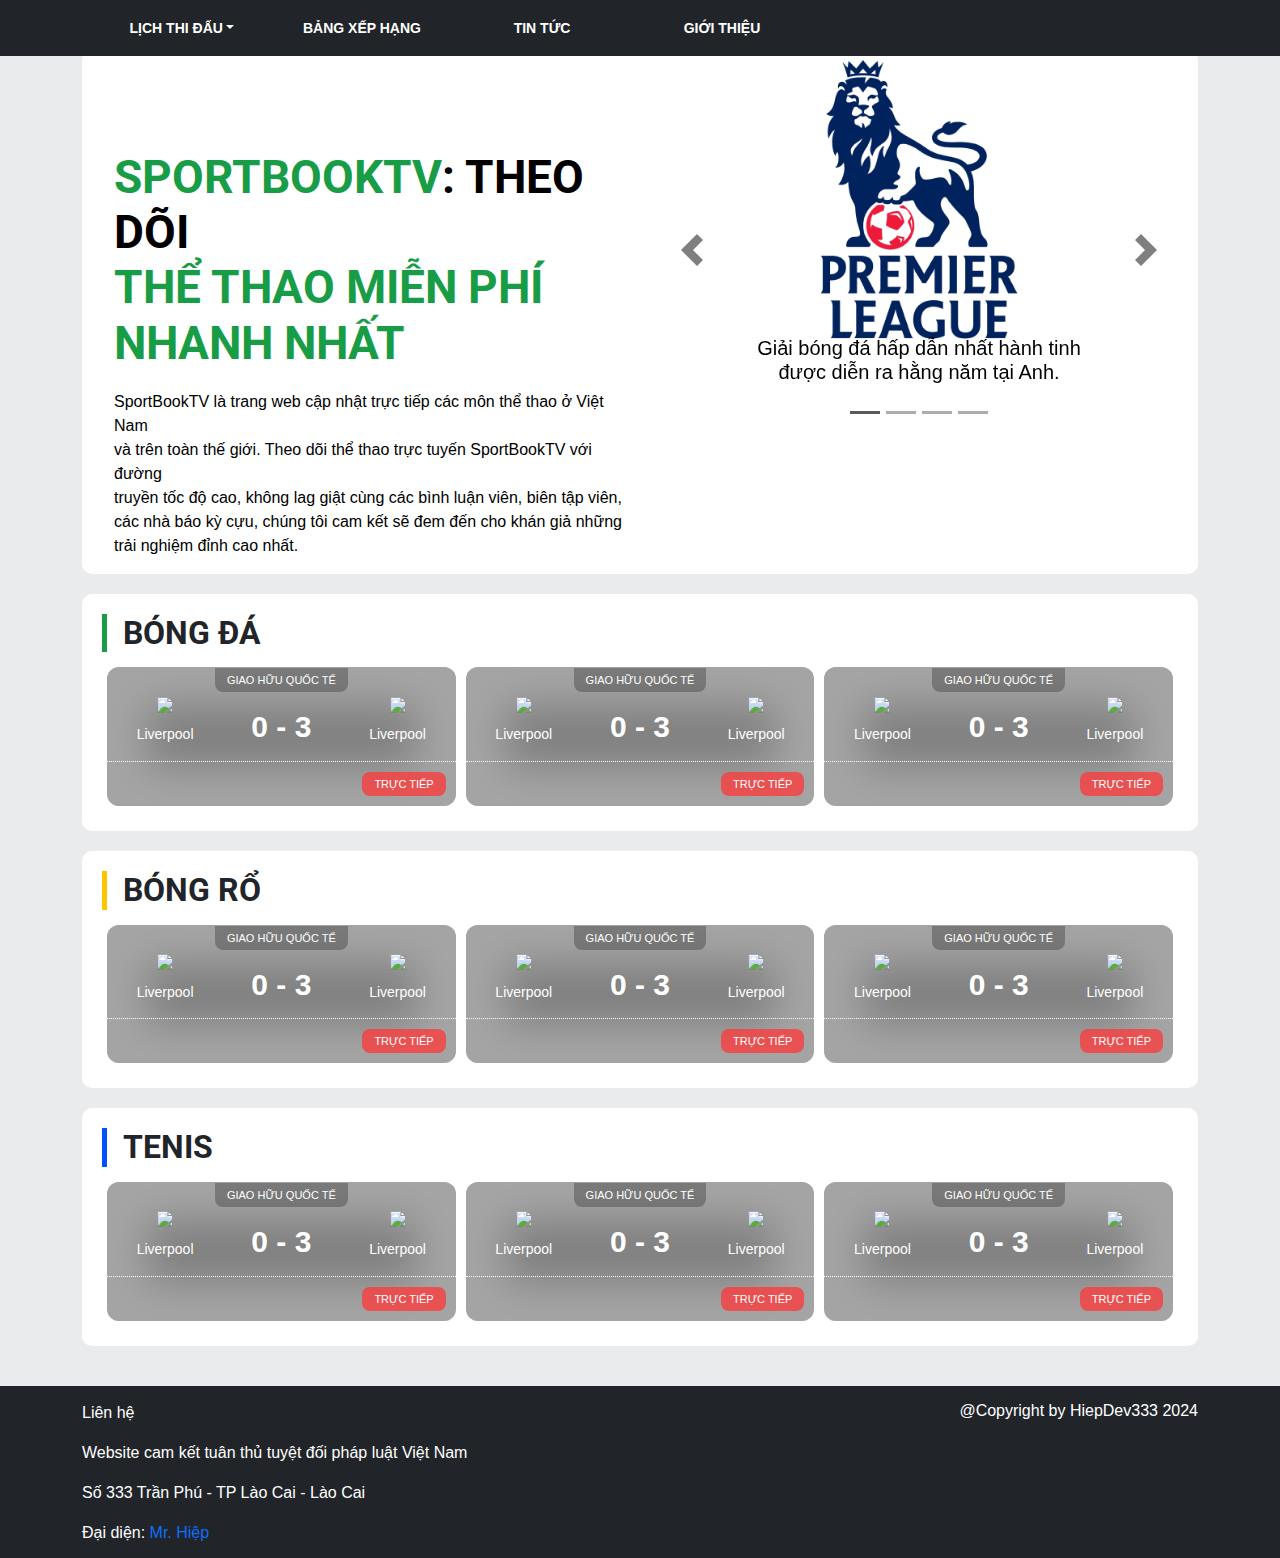
==== commit 5869b5a8: "Add files via upload" ====
--- a/index.html
+++ b/index.html
@@ -1,306 +1,602 @@
-<!DOCTYPE html>
-<html lang="en">
-
-<head>
-  <meta charset="UTF-8">
-  <meta name="viewport" content="width=device-width, initial-scale=1.0">
-  <link href="https://cdn.jsdelivr.net/npm/bootstrap@5.3.2/dist/css/bootstrap.min.css" rel="stylesheet">
-  <script src="https://kit.fontawesome.com/8523ac658c.js" crossorigin="anonymous"></script>
-  <link href='https://fonts.googleapis.com/css?family=Roboto' rel='stylesheet'>
-  <script src="https://cdn.jsdelivr.net/npm/bootstrap@5.3.2/dist/js/bootstrap.bundle.min.js"></script>
-  <link rel="stylesheet" href="./style.css">
-  <link rel="shortcut icon" href="./image/slide-img-2.png" type="image/x-icon">
-  <title>SportBookTV</title>
-</head>
-
-<body>
-  <header id="head-content" class="container-fluid">
-    <nav
-      class="navbar navbar-expand-sm bg-dark navbar-dark fixed-top justify-content-center text-uppercase h4 nav-text-editor">
-      <div class="container">
-        <a href="./index.html"><img id="logo" src="./image/logo.png" alt=""></a>
-        <button class="navbar-toggler" type="button" data-bs-toggle="collapse" data-bs-target="#collapsibleNavbar">
-          <span class="navbar-toggler-icon"></span>
-        </button>
-        <div class="collapse navbar-collapse " id="collapsibleNavbar">
-          <ul class="navbar-nav">
-            <li class="nav-item dropdown">
-              <a class="nav-link dropdown-toggle text-white" href="#" role="button" data-bs-toggle="dropdown">Lịch thi đấu</a>
-              <ul class="dropdown-menu">
-                <li><a class="dropdown-item" href="#">Bóng đá</a></li>
-                <li><a class="dropdown-item" href="#">Bóng rổ</a></li>
-                <li><a class="dropdown-item" href="#">Bóng chuyển</a></li>
-                <li><a class="dropdown-item" href="#">Đua xe F1</a></li>
-                <li><a class="dropdown-item" href="#">Moto GP</a></li>
-                <li><a class="dropdown-item" href="#">Tenis</a></li>
-                <li><a class="dropdown-item" href="#">Cờ vua</a></li>
-                <li><a class="dropdown-item" href="#">Đấu kiếm</a></li>
-              </ul>
-            </li>
-            <li class="nav-item">
-              <a class="nav-link text-white" href="./xephang.html">Bảng xếp hạng</a>
-            </li>
-            <li class="nav-item">
-              <a class="nav-link text-white" href="#">Tin tức</a>
-            </li>
-            <li class="nav-item text-white">
-              <a class="nav-link text-white" href="#">Giới thiệu</a>
-            </li>
-          </ul>
-        </div>
-      </div>
-    </nav>
-  </header>
-  <section id="main-content" class="container">
-    <div id="description" class="container">
-      <div class="row">
-        <div class="col-sm">
-          <h1 class="text-uppercase headline"><span class="highlight">SportBookTV</span>: Theo dõi <span
-              class="highlight"><br>thể thao miễn phí<br> nhanh nhất</span></h1>
-          <p class="para">
-            SportBookTV là trang web cập nhật trực tiếp các môn thể thao ở Việt Nam<br> và trên toàn thế giới. Theo dõi
-            thể thao trực tuyến SportBookTV với đường<br> truyền tốc độ cao, không lag giật cùng các bình luận viên,
-            biên tập viên, <br>các nhà báo kỳ cựu, chúng tôi cam kết sẽ đem đến cho khán giả những<br> trải nghiệm đỉnh
-            cao nhất.
-          </p>
-        </div>        
-          <div class="slidebar">
-            <div id="carouselExampleCaptions" class="carousel slide" data-bs-ride="carousel">
-              <div class="carousel-indicators">
-                <button style="background-color: rgb(90, 90, 90);" type="button" data-bs-target="#carouselExampleCaptions" data-bs-slide-to="0" class="active" aria-current="true" aria-label="Slide 1"></button>
-                <button style="background-color: rgb(90, 90, 90);" type="button" data-bs-target="#carouselExampleCaptions" data-bs-slide-to="1" aria-label="Slide 2"></button>
-                <button style="background-color: rgb(90, 90, 90);" type="button" data-bs-target="#carouselExampleCaptions" data-bs-slide-to="2" aria-label="Slide 3"></button>
-                <button style="background-color: rgb(90, 90, 90);" type="button" data-bs-target="#carouselExampleCaptions" data-bs-slide-to="3" aria-label="Slide 4"></button>
-              </div>
-              <div class="carousel-inner">
-                <div class="carousel-item active">
-                  <img src="./image/giaidau-1.png" class="d-block w-100" alt="...">
-                  <div class="carousel-caption d-none d-md-block">
-                    <h5>Giải bóng đá hấp dẫn nhất hành tinh được diễn ra hằng năm tại Anh.</h5>
-                    <p></p>
-                  </div>
-                </div>
-                <div class="carousel-item">
-                  <img src="./image/giaidau-2.png" class="d-block w-100" alt="...">
-                  <div class="carousel-caption d-none d-md-block">
-                    <h5>Giải đua xe F1 nổi tiếng nhất thế giới được tổ chức nhiều chặng tại nhiều quốc gia.</h5>
-                    <p></p>
-                  </div>
-                </div>
-                <div class="carousel-item">
-                  <img src="./image/giaidau-3.png" class="d-block w-100" alt="...">
-                  <div class="carousel-caption d-none d-md-block">
-                    <h5>Cúp C1 nơi các câu lạc bộ hàng đầu châu Âu tranh tài.</h5>
-                    <p></p>
-                  </div>
-                </div>
-                <div class="carousel-item">
-                  <img src="./image/giaidau-4.png" class="d-block w-100" alt="...">
-                  <div class="carousel-caption d-none d-md-block">
-                    <h5>Một trong những giải quần vợt nổi tiếng với sự góp mặt của nhiều tay vợt kỳ cựu.</h5>
-                    <p></p>
-                  </div>
-                </div>
-              </div>
-              <button class="carousel-control-prev" type="button" data-bs-target="#carouselExampleCaptions" data-bs-slide="prev">
-                <span class="carousel-control-prev-icon" aria-hidden="true"></span>
-                <span class="visually-hidden">Previous</span>
-              </button>
-              <button class="carousel-control-next" type="button" data-bs-target="#carouselExampleCaptions" data-bs-slide="next">
-                <span class="carousel-control-next-icon" aria-hidden="true"></span>
-                <span class="visually-hidden">Next</span>
-              </button>
-            </div>
-          </div>
-        </div>
-        <div class="col-sm">
-          <div class="row">
-        </div>
-      </div>
-    </div>
-    <div id="contest" class="container justify-content-center">
-      <!--Bóng đá-->
-      <div class="sports">
-        <h2 class="sport-title">Bóng đá</h2>
-        <div class="football-content">
-          <div class="row">
-            <a class="col item" href="">
-              <div class="league-name">
-                Giao hữu quốc tế
-              </div>
-              <div class="row">
-                <div class="item-main"></div>
-                <div class="col">
-                  <div class="team team-home">
-                    <div class="team-logo">
-                      <img class="team-logo-img" loading="lazy" src="https://img.thesports.com/football/team/0a11e714b8ccb1e287520857bd6cf01c.png">
-                    </div>
-                    <div class="team-name">
-                      <h3>Liverpool</h3>
-                    </div>
-                  </div>
-                </div>
-                <div class="col">
-                  <div class="result">
-                    0 - 3
-                  </div>
-                </div>
-                <div class="col">
-                  <div class="team team-away">
-                    <div class="team-logo">
-                      <img class="team-logo-img" loading="lazy" src="https://img.thesports.com/football/team/0a11e714b8ccb1e287520857bd6cf01c.png">
-                    </div>
-                    <div class="team-name">
-                      <h3>Liverpool</h3>
-                    </div>
-                  </div>
-                </div>
-                <div class="item-bottom">
-                  <div>
-                    <div class="row">
-                      <div class="col"></div>
-                      <div class="col">
-                        <span class="status"><i class="fa-solid fa-circle-dot" style="color: #f0f0f0;"></i>  Trực tiếp</span>
-                      </div>
-                    </div>
-                  </div>
-                </div>
-              </div>
-            </a>
-            <a class="col item" href="">
-              <div class="league-name">
-                Giao hữu quốc tế
-              </div>
-              <div class="row">
-                <div class="item-main"></div>
-                <div class="col">
-                  <div class="team team-home">
-                    <div class="team-logo">
-                      <img class="team-logo-img" loading="lazy" src="https://img.thesports.com/football/team/0a11e714b8ccb1e287520857bd6cf01c.png">
-                    </div>
-                    <div class="team-name">
-                      <h3>Liverpool</h3>
-                    </div>
-                  </div>
-                </div>
-                <div class="col">
-                  <div class="result">
-                    0 - 3
-                  </div>
-                </div>
-                <div class="col">
-                  <div class="team team-away">
-                    <div class="team-logo">
-                      <img class="team-logo-img" loading="lazy" src="https://img.thesports.com/football/team/0a11e714b8ccb1e287520857bd6cf01c.png">
-                    </div>
-                    <div class="team-name">
-                      <h3>Liverpool</h3>
-                    </div>
-                  </div>
-                </div>
-                <div class="item-bottom">
-                  <div>
-                    <div class="row">
-                      <div class="col"></div>
-                      <div class="col">
-                        <span class="status"><i class="fa-solid fa-circle-dot" style="color: #f0f0f0;"></i>  Trực tiếp</span>
-                      </div>
-                    </div>
-                  </div>
-                </div>
-              </div>
-            </a>
-            <a class="col item" href="">
-              <div class="league-name">
-                Giao hữu quốc tế
-              </div>
-              <div class="row">
-                <div class="item-main"></div>
-                <div class="col">
-                  <div class="team team-home">
-                    <div class="team-logo">
-                      <img class="team-logo-img" loading="lazy" src="https://img.thesports.com/football/team/0a11e714b8ccb1e287520857bd6cf01c.png">
-                    </div>
-                    <div class="team-name">
-                      <h3>Liverpool</h3>
-                    </div>
-                  </div>
-                </div>
-                <div class="col">
-                  <div class="result">
-                    0 - 3
-                  </div>
-                </div>
-                <div class="col">
-                  <div class="team team-away">
-                    <div class="team-logo">
-                      <img class="team-logo-img" loading="lazy" src="https://img.thesports.com/football/team/0a11e714b8ccb1e287520857bd6cf01c.png">
-                    </div>
-                    <div class="team-name">
-                      <h3>Liverpool</h3>
-                    </div>
-                  </div>
-                </div>
-                <div class="item-bottom">
-                  <div>
-                    <div class="row">
-                      <div class="col"></div>
-                      <div class="col">
-                        <span class="status"><i class="fa-solid fa-circle-dot" style="color: #f0f0f0;"></i>  Trực tiếp</span>
-                      </div>
-                    </div>
-                  </div>
-                </div>
-              </div>
-            </a>
-          </div>
-        </div>
-      </div>
-      <!--Bóng rổ-->
-      <div class="sports">
-        <h2 class="sport-title basketball-title">Bóng rổ</h2>
-        <div class="football-content">
-          <div class="row">
-          </div>
-        </div>
-      </div>
-      <!--Tenis-->
-      <div class="sports">
-        <h2 class="sport-title tenis-title">Tenis</h2>
-        <div class="football-content">
-          <div class="row">
-          </div>
-        </div>
-      </div>
-    </div>
-  </section>
-  <footer id="foot-content" class="bg-dark container-fluid">
-    <div class="wrap container">
-      <div class="row">
-        <div class="col">
-          <div class="contact">
-            <span class="contact-title">Liên hệ</span>
-            <a href="" class="link-contact">
-              <i class="fa-brands fa-square-facebook" style="color: #ffffff;"></i>
-            </a>
-            <a href="" class="link-contact">
-              <i class="fa-brands fa-instagram" style="color: #ffffff;"></i>
-            </a>
-            <a href="" class="link-contact">
-              <i class="fa-brands fa-square-whatsapp" style="color: #ffffff;"></i>
-            </a>
-            <a href="" class="link-contact">
-              <i class="fa-solid fa-phone" style="color: #ffffff;"></i>
-            </a>
-          </div>
-        </div>
-        <div class="col">
-          <div class="contact"><span class="contact-des">@Copyright by HiepDev333 2024</i></span>
-          </div>
-        </div>
-      </div>
-    </div>
-  </footer>
-</body>
-
+<!DOCTYPE html>
+<html lang="en">
+
+<head>
+  <meta charset="UTF-8">
+  <meta name="viewport" content="width=device-width, initial-scale=1.0">
+  <link href="https://cdn.jsdelivr.net/npm/bootstrap@5.3.2/dist/css/bootstrap.min.css" rel="stylesheet">
+  <script src="https://kit.fontawesome.com/8523ac658c.js" crossorigin="anonymous"></script>
+  <link href='https://fonts.googleapis.com/css?family=Roboto' rel='stylesheet'>
+  <script src="https://cdn.jsdelivr.net/npm/bootstrap@5.3.2/dist/js/bootstrap.bundle.min.js"></script>
+  <link rel="stylesheet" href="./style.css">
+  <link rel="shortcut icon" href="./image/slide-img-2.png" type="image/x-icon">
+  <script src="https://ajax.googleapis.com/ajax/libs/jquery/3.7.1/jquery.min.js"></script>
+  <title>SportBookTV</title>
+</head>
+
+<body>
+  <header id="head-content" class="container-fluid">
+    <nav
+      class="navbar navbar-expand-sm bg-dark navbar-dark fixed-top justify-content-center text-uppercase h4 nav-text-editor">
+      <div class="container">
+        <a href="./index.html"><img id="logo" src="./image/logo.png" alt=""></a>
+        <button class="navbar-toggler" type="button" data-bs-toggle="collapse" data-bs-target="#collapsibleNavbar">
+          <span class="navbar-toggler-icon"></span>
+        </button>
+        <div class="collapse navbar-collapse " id="collapsibleNavbar">
+          <ul class="navbar-nav">
+            <li class="nav-item dropdown">
+              <a class="nav-link dropdown-toggle text-white" href="#" role="button" data-bs-toggle="dropdown">Lịch thi
+                đấu</a>
+              <ul class="dropdown-menu">
+                <li><a class="dropdown-item" href="./lichdaubongda.html">Bóng đá</a></li>
+                <li><a class="dropdown-item" href="/lichdaubongro.html">Bóng rổ</a></li>
+                <li><a class="dropdown-item" href="#">Bóng chuyển</a></li>
+                <li><a class="dropdown-item" href="#">Đua xe F1</a></li>
+                <li><a class="dropdown-item" href="#">Moto GP</a></li>
+                <li><a class="dropdown-item" href="#">Tenis</a></li>
+                <li><a class="dropdown-item" href="#">Cờ vua</a></li>
+                <li><a class="dropdown-item" href="#">Đấu kiếm</a></li>
+              </ul>
+            </li>
+            <li class="nav-item">
+              <a class="nav-link text-white" href="./xephang.html">Bảng xếp hạng</a>
+            </li>
+            <li class="nav-item">
+              <a class="nav-link text-white" href="#">Tin tức</a>
+            </li>
+            <li class="nav-item text-white">
+              <a class="nav-link text-white" href="#">Giới thiệu</a>
+            </li>
+          </ul>
+        </div>
+      </div>
+    </nav>
+  </header>
+  <section id="main-content" class="container">
+    <div id="" class="container description">
+      <div class="row">
+        <div class="col-sm">
+          <h1 class="text-uppercase headline"><span class="highlight">SportBookTV</span>: Theo dõi <span
+              class="highlight"><br>thể thao miễn phí<br> nhanh nhất</span></h1>
+          <p class="para">
+            SportBookTV là trang web cập nhật trực tiếp các môn thể thao ở Việt Nam<br> và trên toàn thế giới. Theo dõi
+            thể thao trực tuyến SportBookTV với đường<br> truyền tốc độ cao, không lag giật cùng các bình luận viên,
+            biên tập viên, <br>các nhà báo kỳ cựu, chúng tôi cam kết sẽ đem đến cho khán giả những<br> trải nghiệm đỉnh
+            cao nhất.
+          </p>
+        </div>
+        <div class="slidebar">
+          <div id="carouselExampleCaptions" class="carousel slide" data-bs-ride="carousel">
+            <div class="carousel-indicators">
+              <button style="background-color: rgb(90, 90, 90);" type="button" data-bs-target="#carouselExampleCaptions"
+                data-bs-slide-to="0" class="active" aria-current="true" aria-label="Slide 1"></button>
+              <button style="background-color: rgb(90, 90, 90);" type="button" data-bs-target="#carouselExampleCaptions"
+                data-bs-slide-to="1" aria-label="Slide 2"></button>
+              <button style="background-color: rgb(90, 90, 90);" type="button" data-bs-target="#carouselExampleCaptions"
+                data-bs-slide-to="2" aria-label="Slide 3"></button>
+              <button style="background-color: rgb(90, 90, 90);" type="button" data-bs-target="#carouselExampleCaptions"
+                data-bs-slide-to="3" aria-label="Slide 4"></button>
+            </div>
+            <div class="carousel-inner">
+              <div class="carousel-item active">
+                <img src="./image/giaidau-1.png" class="d-block w-100" alt="...">
+                <div class="carousel-caption d-none d-md-block">
+                  <h5>Giải bóng đá hấp dẫn nhất hành tinh được diễn ra hằng năm tại Anh.</h5>
+                  <p></p>
+                </div>
+              </div>
+              <div class="carousel-item">
+                <img src="./image/giaidau-2.png" class="d-block w-100" alt="...">
+                <div class="carousel-caption d-none d-md-block">
+                  <h5>Giải đua xe F1 nổi tiếng nhất thế giới được tổ chức nhiều chặng tại nhiều quốc gia.</h5>
+                  <p></p>
+                </div>
+              </div>
+              <div class="carousel-item">
+                <img src="./image/giaidau-3.png" class="d-block w-100" alt="...">
+                <div class="carousel-caption d-none d-md-block">
+                  <h5>Cúp C1 nơi các câu lạc bộ hàng đầu châu Âu tranh tài.</h5>
+                  <p></p>
+                </div>
+              </div>
+              <div class="carousel-item">
+                <img src="./image/giaidau-4.png" class="d-block w-100" alt="...">
+                <div class="carousel-caption d-none d-md-block">
+                  <h5>Một trong những giải quần vợt nổi tiếng với sự góp mặt của nhiều tay vợt kỳ cựu.</h5>
+                  <p></p>
+                </div>
+              </div>
+            </div>
+            <button class="carousel-control-prev" type="button" data-bs-target="#carouselExampleCaptions"
+              data-bs-slide="prev">
+              <span class="carousel-control-prev-icon" aria-hidden="true"></span>
+              <span class="visually-hidden">Previous</span>
+            </button>
+            <button class="carousel-control-next" type="button" data-bs-target="#carouselExampleCaptions"
+              data-bs-slide="next">
+              <span class="carousel-control-next-icon" aria-hidden="true"></span>
+              <span class="visually-hidden">Next</span>
+            </button>
+          </div>
+        </div>
+      </div>
+      <div class="col-sm">
+        <div class="row">
+        </div>
+      </div>
+    </div>
+    <div id="contest" class="container">
+      <!--Bóng đá-->
+      <div class="sports container">
+        <h2 class="sport-title">Bóng đá</h2>
+        <div class="football-content container">
+          <div class="row">
+            <a class="col item" href="./xemtructiep.html">
+              <div class="league-name">
+                Giao hữu quốc tế
+              </div>
+              <div class="row">
+                <div class="item-main"></div>
+                <div class="col">
+                  <div class="team team-home">
+                    <div class="team-logo">
+                      <img class="team-logo-img" loading="lazy"
+                        src="https://img.thesports.com/football/team/0a11e714b8ccb1e287520857bd6cf01c.png">
+                    </div>
+                    <div class="team-name">
+                      <h3>Liverpool</h3>
+                    </div>
+                  </div>
+                </div>
+                <div class="col">
+                  <div class="result">
+                    0 - 3
+                  </div>
+                </div>
+                <div class="col">
+                  <div class="team team-away">
+                    <div class="team-logo">
+                      <img class="team-logo-img" loading="lazy"
+                        src="https://img.thesports.com/football/team/0a11e714b8ccb1e287520857bd6cf01c.png">
+                    </div>
+                    <div class="team-name">
+                      <h3>Liverpool</h3>
+                    </div>
+                  </div>
+                </div>
+                <div class="item-bottom">
+                  <div>
+                    <div class="row">
+                      <div class="col"></div>
+                      <div class="col">
+                        <span class="status"><i class="fa-solid fa-circle-dot" style="color: #f0f0f0;"></i> Trực
+                          tiếp</span>
+                      </div>
+                    </div>
+                  </div>
+                </div>
+              </div>
+            </a>
+            <a class="col item" href="">
+              <div class="league-name">
+                Giao hữu quốc tế
+              </div>
+              <div class="row">
+                <div class="item-main"></div>
+                <div class="col">
+                  <div class="team team-home">
+                    <div class="team-logo">
+                      <img class="team-logo-img" loading="lazy"
+                        src="https://img.thesports.com/football/team/0a11e714b8ccb1e287520857bd6cf01c.png">
+                    </div>
+                    <div class="team-name">
+                      <h3>Liverpool</h3>
+                    </div>
+                  </div>
+                </div>
+                <div class="col">
+                  <div class="result">
+                    0 - 3
+                  </div>
+                </div>
+                <div class="col">
+                  <div class="team team-away">
+                    <div class="team-logo">
+                      <img class="team-logo-img" loading="lazy"
+                        src="https://img.thesports.com/football/team/0a11e714b8ccb1e287520857bd6cf01c.png">
+                    </div>
+                    <div class="team-name">
+                      <h3>Liverpool</h3>
+                    </div>
+                  </div>
+                </div>
+                <div class="item-bottom">
+                  <div>
+                    <div class="row">
+                      <div class="col"></div>
+                      <div class="col">
+                        <span class="status"><i class="fa-solid fa-circle-dot" style="color: #f0f0f0;"></i> Trực
+                          tiếp</span>
+                      </div>
+                    </div>
+                  </div>
+                </div>
+              </div>
+            </a>
+            <a class="col item" href="">
+              <div class="league-name">
+                Giao hữu quốc tế
+              </div>
+              <div class="row">
+                <div class="item-main"></div>
+                <div class="col">
+                  <div class="team team-home">
+                    <div class="team-logo">
+                      <img class="team-logo-img" loading="lazy"
+                        src="https://img.thesports.com/football/team/0a11e714b8ccb1e287520857bd6cf01c.png">
+                    </div>
+                    <div class="team-name">
+                      <h3>Liverpool</h3>
+                    </div>
+                  </div>
+                </div>
+                <div class="col">
+                  <div class="result">
+                    0 - 3
+                  </div>
+                </div>
+                <div class="col">
+                  <div class="team team-away">
+                    <div class="team-logo">
+                      <img class="team-logo-img" loading="lazy"
+                        src="https://img.thesports.com/football/team/0a11e714b8ccb1e287520857bd6cf01c.png">
+                    </div>
+                    <div class="team-name">
+                      <h3>Liverpool</h3>
+                    </div>
+                  </div>
+                </div>
+                <div class="item-bottom">
+                  <div>
+                    <div class="row">
+                      <div class="col"></div>
+                      <div class="col">
+                        <span class="status"><i class="fa-solid fa-circle-dot" style="color: #f0f0f0;"></i> Trực
+                          tiếp</span>
+                      </div>
+                    </div>
+                  </div>
+                </div>
+              </div>
+            </a>
+          </div>
+        </div>
+      </div>
+      <!--Bóng rổ-->
+      <div class="sports container">
+        <h2 class="sport-title basketball-title">Bóng rổ</h2>
+        <div class="football-content container">
+          <div class="row">
+            <a class="col item" href="">
+              <div class="league-name">
+                Giao hữu quốc tế
+              </div>
+              <div class="row">
+                <div class="item-main"></div>
+                <div class="col">
+                  <div class="team team-home">
+                    <div class="team-logo">
+                      <img class="team-logo-img" loading="lazy"
+                        src="https://img.thesports.com/football/team/0a11e714b8ccb1e287520857bd6cf01c.png">
+                    </div>
+                    <div class="team-name">
+                      <h3>Liverpool</h3>
+                    </div>
+                  </div>
+                </div>
+                <div class="col">
+                  <div class="result">
+                    0 - 3
+                  </div>
+                </div>
+                <div class="col">
+                  <div class="team team-away">
+                    <div class="team-logo">
+                      <img class="team-logo-img" loading="lazy"
+                        src="https://img.thesports.com/football/team/0a11e714b8ccb1e287520857bd6cf01c.png">
+                    </div>
+                    <div class="team-name">
+                      <h3>Liverpool</h3>
+                    </div>
+                  </div>
+                </div>
+                <div class="item-bottom">
+                  <div>
+                    <div class="row">
+                      <div class="col"></div>
+                      <div class="col">
+                        <span class="status"><i class="fa-solid fa-circle-dot" style="color: #f0f0f0;"></i> Trực
+                          tiếp</span>
+                      </div>
+                    </div>
+                  </div>
+                </div>
+              </div>
+            </a>
+            <a class="col item" href="">
+              <div class="league-name">
+                Giao hữu quốc tế
+              </div>
+              <div class="row">
+                <div class="item-main"></div>
+                <div class="col">
+                  <div class="team team-home">
+                    <div class="team-logo">
+                      <img class="team-logo-img" loading="lazy"
+                        src="https://img.thesports.com/football/team/0a11e714b8ccb1e287520857bd6cf01c.png">
+                    </div>
+                    <div class="team-name">
+                      <h3>Liverpool</h3>
+                    </div>
+                  </div>
+                </div>
+                <div class="col">
+                  <div class="result">
+                    0 - 3
+                  </div>
+                </div>
+                <div class="col">
+                  <div class="team team-away">
+                    <div class="team-logo">
+                      <img class="team-logo-img" loading="lazy"
+                        src="https://img.thesports.com/football/team/0a11e714b8ccb1e287520857bd6cf01c.png">
+                    </div>
+                    <div class="team-name">
+                      <h3>Liverpool</h3>
+                    </div>
+                  </div>
+                </div>
+                <div class="item-bottom">
+                  <div>
+                    <div class="row">
+                      <div class="col"></div>
+                      <div class="col">
+                        <span class="status"><i class="fa-solid fa-circle-dot" style="color: #f0f0f0;"></i> Trực
+                          tiếp</span>
+                      </div>
+                    </div>
+                  </div>
+                </div>
+              </div>
+            </a>
+            <a class="col item" href="">
+              <div class="league-name">
+                Giao hữu quốc tế
+              </div>
+              <div class="row">
+                <div class="item-main"></div>
+                <div class="col">
+                  <div class="team team-home">
+                    <div class="team-logo">
+                      <img class="team-logo-img" loading="lazy"
+                        src="https://img.thesports.com/football/team/0a11e714b8ccb1e287520857bd6cf01c.png">
+                    </div>
+                    <div class="team-name">
+                      <h3>Liverpool</h3>
+                    </div>
+                  </div>
+                </div>
+                <div class="col">
+                  <div class="result">
+                    0 - 3
+                  </div>
+                </div>
+                <div class="col">
+                  <div class="team team-away">
+                    <div class="team-logo">
+                      <img class="team-logo-img" loading="lazy"
+                        src="https://img.thesports.com/football/team/0a11e714b8ccb1e287520857bd6cf01c.png">
+                    </div>
+                    <div class="team-name">
+                      <h3>Liverpool</h3>
+                    </div>
+                  </div>
+                </div>
+                <div class="item-bottom">
+                  <div>
+                    <div class="row">
+                      <div class="col"></div>
+                      <div class="col">
+                        <span class="status"><i class="fa-solid fa-circle-dot" style="color: #f0f0f0;"></i> Trực
+                          tiếp</span>
+                      </div>
+                    </div>
+                  </div>
+                </div>
+              </div>
+            </a>
+          </div>
+        </div>
+      </div>
+      <!--Tenis-->
+      <div class="sports container">
+        <h2 class="sport-title tenis-title">Tenis</h2>
+        <div class="football-content container">
+          <div class="row">
+            <a class="col item" href="">
+              <div class="league-name">
+                Giao hữu quốc tế
+              </div>
+              <div class="row">
+                <div class="item-main"></div>
+                <div class="col">
+                  <div class="team team-home">
+                    <div class="team-logo">
+                      <img class="team-logo-img" loading="lazy"
+                        src="https://img.thesports.com/football/team/0a11e714b8ccb1e287520857bd6cf01c.png">
+                    </div>
+                    <div class="team-name">
+                      <h3>Liverpool</h3>
+                    </div>
+                  </div>
+                </div>
+                <div class="col">
+                  <div class="result">
+                    0 - 3
+                  </div>
+                </div>
+                <div class="col">
+                  <div class="team team-away">
+                    <div class="team-logo">
+                      <img class="team-logo-img" loading="lazy"
+                        src="https://img.thesports.com/football/team/0a11e714b8ccb1e287520857bd6cf01c.png">
+                    </div>
+                    <div class="team-name">
+                      <h3>Liverpool</h3>
+                    </div>
+                  </div>
+                </div>
+                <div class="item-bottom">
+                  <div>
+                    <div class="row">
+                      <div class="col"></div>
+                      <div class="col">
+                        <span class="status"><i class="fa-solid fa-circle-dot" style="color: #f0f0f0;"></i> Trực
+                          tiếp</span>
+                      </div>
+                    </div>
+                  </div>
+                </div>
+              </div>
+            </a>
+            <a class="col item" href="">
+              <div class="league-name">
+                Giao hữu quốc tế
+              </div>
+              <div class="row">
+                <div class="item-main"></div>
+                <div class="col">
+                  <div class="team team-home">
+                    <div class="team-logo">
+                      <img class="team-logo-img" loading="lazy"
+                        src="https://img.thesports.com/football/team/0a11e714b8ccb1e287520857bd6cf01c.png">
+                    </div>
+                    <div class="team-name">
+                      <h3>Liverpool</h3>
+                    </div>
+                  </div>
+                </div>
+                <div class="col">
+                  <div class="result">
+                    0 - 3
+                  </div>
+                </div>
+                <div class="col">
+                  <div class="team team-away">
+                    <div class="team-logo">
+                      <img class="team-logo-img" loading="lazy"
+                        src="https://img.thesports.com/football/team/0a11e714b8ccb1e287520857bd6cf01c.png">
+                    </div>
+                    <div class="team-name">
+                      <h3>Liverpool</h3>
+                    </div>
+                  </div>
+                </div>
+                <div class="item-bottom">
+                  <div>
+                    <div class="row">
+                      <div class="col"></div>
+                      <div class="col">
+                        <span class="status"><i class="fa-solid fa-circle-dot" style="color: #f0f0f0;"></i> Trực
+                          tiếp</span>
+                      </div>
+                    </div>
+                  </div>
+                </div>
+              </div>
+            </a>
+            <a class="col item" href="">
+              <div class="league-name">
+                Giao hữu quốc tế
+              </div>
+              <div class="row">
+                <div class="item-main"></div>
+                <div class="col">
+                  <div class="team team-home">
+                    <div class="team-logo">
+                      <img class="team-logo-img" loading="lazy"
+                        src="https://img.thesports.com/football/team/0a11e714b8ccb1e287520857bd6cf01c.png">
+                    </div>
+                    <div class="team-name">
+                      <h3>Liverpool</h3>
+                    </div>
+                  </div>
+                </div>
+                <div class="col">
+                  <div class="result">
+                    0 - 3
+                  </div>
+                </div>
+                <div class="col">
+                  <div class="team team-away">
+                    <div class="team-logo">
+                      <img class="team-logo-img" loading="lazy"
+                        src="https://img.thesports.com/football/team/0a11e714b8ccb1e287520857bd6cf01c.png">
+                    </div>
+                    <div class="team-name">
+                      <h3>Liverpool</h3>
+                    </div>
+                  </div>
+                </div>
+                <div class="item-bottom">
+                  <div>
+                    <div class="row">
+                      <div class="col"></div>
+                      <div class="col">
+                        <span class="status"><i class="fa-solid fa-circle-dot" style="color: #f0f0f0;"></i> Trực
+                          tiếp</span>
+                      </div>
+                    </div>
+                  </div>
+                </div>
+              </div>
+            </a>
+          </div>
+        </div>
+      </div>
+    </div>
+  </section>
+  <footer id="foot-content" class="bg-dark container-fluid">
+    <div class="wrap container">
+        <div class="row">
+            <div class="col">
+                <div class="contact">
+                    <span class="contact-title">Liên hệ</span>
+                    <a href="" class="link-contact">
+                        <i class="fa-brands fa-square-facebook" style="color: #ffffff;"></i>
+                    </a>
+                    <a href="" class="link-contact">
+                        <i class="fa-brands fa-instagram" style="color: #ffffff;"></i>
+                    </a>
+                    <a href="" class="link-contact">
+                        <i class="fa-brands fa-square-whatsapp" style="color: #ffffff;"></i>
+                    </a>
+                    <a href="" class="link-contact">
+                        <i class="fa-solid fa-phone" style="color: #ffffff;"></i>
+                    </a>
+                    <div style="color: #ffffff;"><span>Website cam kết tuân thủ tuyệt đối pháp luật Việt Nam</span></div>                     
+                    <div style="color: #ffffff;"><span>Số 333 Trần Phú - TP Lào Cai - Lào Cai</span></div>
+                    <div style="color: #ffffff;"><span>Đại diện: <a href="https://zalo.me/0392931333">Mr. Hiệp</a></span></div>
+                </div>
+            </div>
+            <div class="col">
+                <div class="contact"><span class="contact-des">@Copyright by HiepDev333 2024</i></span>
+                </div>
+            </div>
+        </div>
+    </div>
+</footer>
+</body>
+
 </html>--- a/style.css
+++ b/style.css
@@ -1,275 +1,641 @@
-* {
-    font-family: Arial;
-    box-sizing: border-box;
-    text-decoration: none !important;
-}
-nav {
-    z-index: 0;
-}
-.nav-text-editor {
-    padding: 0 10px;
-    line-height: 40px;
-    font-weight: 600;
-    font-size: 14px;  
-    cursor: pointer;
-}
-.navbar-nav>.nav-item {
-    margin-left: 20px;
-    width: 160px;
-    display: inline-block;
-    text-align: center;
-    
-}
-#logo {
-    height: 40px;
-    width: auto;
-}
-.navbar-nav > .nav-item > a:hover {
-    background-color: #acabab;
-    color: black !important;
-}
-.navbar-nav > li > .dropdown-menu 
-{ 
-    background-color: #212529; 
-    color: white;
-    font-weight: 600;
-    font-size: 14px;
-}
-.dropdown-item {
-    color: white;
-}
-.navbar-nav > li > .dropdown-menu > a:hover{
-    background: #fff;
-    color: #212529 !important;
-}
-.carousel-control-prev-icon {
-    background-image: url("data:image/svg+xml;charset=utf8,%3Csvg xmlns='http://www.w3.org/2000/svg' fill='%212529' viewBox='0 0 8 8'%3E%3Cpath d='M5.25 0l-4 4 4 4 1.5-1.5-2.5-2.5 2.5-2.5-1.5-1.5z'/%3E%3C/svg%3E") !important;
-}
-
-.carousel-control-next-icon {
-    background-image: url("data:image/svg+xml;charset=utf8,%3Csvg xmlns='http://www.w3.org/2000/svg' fill='%212529' viewBox='0 0 8 8'%3E%3Cpath d='M2.75 0l-1.5 1.5 2.5 2.5-2.5 2.5 1.5 1.5 4-4-4-4z'/%3E%3C/svg%3E") !important;
-}
-body {
-    background: #eaebed;
-}
-#main-content, #contest {
-    background-color: #ffffff;
-}
-#main-content {
-    padding-bottom: 50px;
-}
-#contest {
-    margin-top: 20px;
-    padding-bottom: 20px;
-}
-#description {
-    margin-top: 50px;
-    max-width: 1360px;
-    border-bottom: 2px solid black;
-}
-.headline, .highlight {
-    font-size: 46px;
-    font-family: Roboto;
-    text-transform: uppercase;
-    font-weight: 700;
-    margin-bottom: 1.2rem;
-}
-.headline {
-    padding: 100px 20px 0px 20px;
-    color: black;
-}
-.highlight {
-    color: #189c46;
-}
-.para {
-    color: rgb(0, 0, 0);
-    padding-left: 20px;
-}
-.des-img {
-    width: 100%;
-    margin-top: 110px;
-    margin-bottom: 50px;
-}
-.sport-title {
-    padding-left: 1rem;
-    border-left: 5px solid #189c46;
-    margin-bottom: 0;
-    text-transform: uppercase;
-    font-family: Roboto;
-    font-weight: bold;
-}
-.basketball-title {
-    border-left: 5px solid #ffc400;
-}
-.tenis-title {
-    border-left: 5px solid #0051ff;
-}
-.football-content {
-    margin-top: 10px;
-}
-.item {
-    background: #464c50;
-    box-shadow: 0 0 40px 40px rgba(255, 255, 255, 0.3) inset;
-    color: white;
-    text-align: center;
-    border-radius: 0.75rem;
-    margin: 5px;
-}
-.item-header {
-    display: block;
-    text-align: center;
-    text-transform: uppercase;
-}
-.team-logo-img {
-    width: 50%;
-}
-.team-name > h3 {
-    font-size: 14px;
-    font-weight: 500;
-}
-.league-name {
-    display: block;
-    text-align: center;
-    background-color: rgba(0, 0, 0, 0.253);
-    border-radius: 0 0 8px 8px;
-    display: inline-block;
-    line-height: 24px;
-    padding: 0 12px;
-    font-size: 11px;
-    text-transform: uppercase;
-}
-.item-bottom {
-    border-top: 1px dotted rgb(255, 255, 255);
-    border-radius: 0 0 8px 8px;
-    padding: 10px;
-}
-.team-name {
-    padding: 10px;
-}
-.status {
-    display: block;
-    text-align: center;
-    background-color: rgba(255, 55, 55, 0.75);
-    border-radius: 8px 8px 8px 8px;
-    line-height: 24px;
-    padding: 0 12px;
-    font-size: 11px;
-    text-transform: uppercase;
-    float: right;
-}
-.result {
-    margin-top: 0.75rem;
-    font-weight: bold;
-    font-size: 30px;
-}
-.sports {
-    margin-bottom: 50px;
-}
-#foot-content {
-    z-index: 5;  
-}
-.contact {
-    line-height: 40px;
-    padding-top: 5px;
-    padding-bottom: 5px;
-}
-.contact-title {
-    color: #ffffff;
-    padding-right: 10px;
-}
-.link-contact {
-    font-size: 20px;
-    padding: 0 10px;
-    text-decoration: none;
-}
-.contact-des {
-    color: #ffffff;
-    text-align: end;
-    float: right;
-}
-.slidebar {
-    width: 50%;
-    padding-top: 10px;
-}
-.carousel-caption {
-    color: black;
-}
-.dropdown-menu {
-    margin-top: -0.15rem !important;
-    background: #363636b4 !important;
-}
-.notify {
-    padding-top: 100px;
-    
-}
-.frame>h4 {
-    padding: 10px;
-    font-size: Roboto;  
-    font-weight: 600;
-    text-transform: uppercase;
-}
-.frame {
-    border-left: 5px solid #189c46;     
-}
-.league-name-large {
-    background-color: rgba(0, 0, 0, 0.486);
-    border-top-right-radius: 1.5rem ;
-    border-top-left-radius: 1.5rem ;
-    margin-bottom: 5px;
-}
-.btn-league {
-    padding: 2px;
-    width: 100px;
-    border: none;
-    border-radius: 0.75rem;
-    margin: 20px 5px;
-    background-color: #525151;
-    color: white;
-    font-size: 14px;
-    font-weight: bold;
-}
-.btn-league:hover {
-    color: #00cc47;
-}
-table {
-    font-size: 14px;
-}
-thead {
-    text-align: center;
-}
-#th-clb {
-    text-align: start;
-}
-.id {
-    margin: 0px 10px;
-}
-.point-score {
-    text-align: center;
-    vertical-align: middle;
-}
-#UEFA, #NBA, #UEFA-player, #NBA-player {
-    display: none;
-}
-td {
-    line-height: 50px;
-    padding: 0;
-}
-.td-01 {
-    width: 20rem;
-}
-.last5match {
-    display: inline-block;
-    width: 20px;
-    height: 20px;
-    border-radius: 50%;
-    color: #fff;
-    background: #52af2f;
-    text-align: center;
-    line-height: 20px;
-}
-.lossmatch{
-    background: #e74c5b;
-}
-.table-left {
-    width: 800px !important;
+* {
+    font-family: Arial;
+    box-sizing: border-box;
+    text-decoration: none !important;
+    scroll-behavior: auto;
+}
+
+nav {
+    z-index: 0;
+}
+
+.nav-text-editor {
+    padding: 0 10px;
+    line-height: 40px;
+    font-weight: 600;
+    font-size: 14px;
+    cursor: pointer;
+}
+
+.navbar-nav>.nav-item {
+    margin-left: 20px;
+    width: 160px;
+    display: inline-block;
+    text-align: center;
+
+}
+
+#logo {
+    height: 40px;
+    width: auto;
+}
+
+.navbar-nav>.nav-item>a:hover {
+    background-color: #acabab;
+    color: black !important;
+}
+
+.navbar-nav>li>.dropdown-menu {
+    background-color: #212529;
+    color: white;
+    font-weight: 600;
+    font-size: 14px;
+}
+
+.dropdown-item {
+    color: white;
+}
+
+.navbar-nav>li>.dropdown-menu>a:hover {
+    background: #fff;
+    color: #212529 !important;
+}
+
+.carousel-control-prev-icon {
+    background-image: url("data:image/svg+xml;charset=utf8,%3Csvg xmlns='http://www.w3.org/2000/svg' fill='%212529' viewBox='0 0 8 8'%3E%3Cpath d='M5.25 0l-4 4 4 4 1.5-1.5-2.5-2.5 2.5-2.5-1.5-1.5z'/%3E%3C/svg%3E") !important;
+}
+
+.carousel-control-next-icon {
+    background-image: url("data:image/svg+xml;charset=utf8,%3Csvg xmlns='http://www.w3.org/2000/svg' fill='%212529' viewBox='0 0 8 8'%3E%3Cpath d='M2.75 0l-1.5 1.5 2.5 2.5-2.5 2.5 1.5 1.5 4-4-4-4z'/%3E%3C/svg%3E") !important;
+}
+
+body {
+    background: #eaebed;
+    padding: 0 !important;
+}
+
+#contest {
+    margin-top: 20px;
+    padding-bottom: 20px;
+    padding-left: 0px !important;
+    padding-right: 0px !important;
+}
+
+.description {
+    margin-top: 50px;
+    max-width: 1360px;
+    background-color: #fff;
+    border-radius: 10px;
+}
+
+.headline,
+.highlight {
+    font-size: 46px;
+    font-family: Roboto;
+    text-transform: uppercase;
+    font-weight: 700;
+    margin-bottom: 1.2rem;
+}
+
+.highlight-sm {
+    font-family: Roboto;
+    text-transform: uppercase;
+    font-size: 30px !important;
+    color: black !important;
+}
+
+.headline {
+    padding: 100px 20px 0px 20px;
+    color: black;
+}
+
+.highlight {
+    color: #189c46;
+}
+
+.para {
+    color: rgb(0, 0, 0);
+    padding-left: 20px;
+}
+
+.des-img {
+    width: 100%;
+    margin-top: 110px;
+    margin-bottom: 50px;
+}
+
+.sport-title {
+    padding-left: 1rem;
+    border-left: 5px solid #189c46;
+    margin-bottom: 0;
+    text-transform: uppercase;
+    font-family: Roboto;
+    font-weight: bold;
+}
+
+.basketball-title {
+    border-left: 5px solid #ffc400;
+}
+
+.tenis-title {
+    border-left: 5px solid #0051ff;
+}
+
+.football-content {
+    margin-top: 10px;
+}
+
+.item {
+    background: #7e7e7e;
+    box-shadow: 0 0 40px 40px rgba(255, 255, 255, 0.3) inset;
+    color: white;
+    text-align: center;
+    border-radius: 0.75rem;
+    margin: 5px;
+}
+
+.item-header {
+    display: block;
+    text-align: center;
+    text-transform: uppercase;
+}
+
+.team-logo-img {
+    width: 50%;
+}
+
+.team-name>h3 {
+    font-size: 14px;
+    font-weight: 500;
+}
+
+.league-name {
+    display: block;
+    text-align: center;
+    background-color: rgba(0, 0, 0, 0.253);
+    border-radius: 0 0 8px 8px;
+    display: inline-block;
+    line-height: 24px;
+    padding: 0 12px;
+    font-size: 11px;
+    text-transform: uppercase;
+}
+
+.item-bottom {
+    border-top: 1px dotted rgb(255, 255, 255);
+    border-radius: 0 0 8px 8px;
+    padding: 10px;
+}
+
+.team-name {
+    padding: 10px;
+}
+
+.status {
+    display: block;
+    text-align: center;
+    background-color: rgba(255, 55, 55, 0.75);
+    border-radius: 8px 8px 8px 8px;
+    line-height: 24px;
+    padding: 0 12px;
+    font-size: 11px;
+    text-transform: uppercase;
+    float: right;
+}
+
+.result {
+    margin-top: 0.75rem;
+    font-weight: bold;
+    font-size: 30px;
+}
+
+.sports {
+    margin-bottom: 20px;
+    background-color: #fff;
+    border-radius: 10px;
+    padding: 20px;
+}
+
+#foot-content {
+    z-index: 5;
+}
+
+.contact {
+    line-height: 40px;
+    padding-top: 5px;
+    padding-bottom: 5px;
+}
+
+.contact-title {
+    color: #ffffff;
+    padding-right: 10px;
+}
+
+.link-contact {
+    font-size: 20px;
+    padding: 0 10px;
+    text-decoration: none;
+}
+
+.contact-des {
+    color: #ffffff;
+    text-align: end;
+    float: right;
+}
+
+.slidebar {
+    width: 50%;
+    padding-top: 10px;
+}
+
+.carousel-caption {
+    color: black;
+}
+
+.dropdown-menu {
+    margin-top: -0.15rem !important;
+    background: #363636b4 !important;
+}
+
+.notify {
+    padding-top: 1rem;
+
+}
+
+.frame>h4 {
+    padding: 10px;
+    font-family: Roboto;
+    font-weight: 600;
+    text-transform: uppercase;
+}
+
+.frame-football>h4 {
+    border-left: 5px solid #189c46;
+}
+
+.frame-basketball>h4 {
+    border-left: 5px solid #ffc400;
+}
+
+.league-name-large {
+    background-color: #189c46;
+    border-top-right-radius: 1.5rem;
+    border-top-left-radius: 1.5rem;
+    margin-bottom: 5px;
+}
+
+.foot-table {
+    height: 4rem;
+    background-color: #189c46;
+    border-bottom-right-radius: 1.5rem;
+    border-bottom-left-radius: 1.5rem;
+    margin-top: -0.75rem;
+    margin-bottom: 20px;
+}
+
+.btn-league {
+    padding: 2px;
+    width: 100px;
+    border: none;
+    border-radius: 0.75rem;
+    margin: 20px 5px;
+    background-color: #ffffff;
+    color: black;
+    font-size: 14px;
+    font-weight: bold;
+}
+
+.btn-league:hover {
+    color: #00cc47;
+}
+
+table {
+    font-size: 14px;
+}
+
+thead {
+    text-align: center;
+}
+
+#th-clb {
+    text-align: start;
+}
+
+.id {
+    margin: 0px 10px;
+}
+
+.point-score {
+    text-align: center;
+    vertical-align: middle;
+}
+
+#UEFA,
+#NBA,
+#UEFA-player,
+#NBA-player,
+#UEFA-des,
+#NBA-des {
+    display: none;
+}
+
+#EPL,
+#UEFA,
+#NBA,
+#EPL-player,
+#UEFA-player,
+#NBA-player {
+    text-align: center;
+}
+
+td {
+    line-height: 50px;
+    padding: 0;
+}
+
+.td-01,
+.td-01-02 {
+    width: 20rem;
+}
+
+.td-01 {
+    text-align: start;
+}
+
+.last5match {
+    display: inline-block;
+    width: 20px;
+    height: 20px;
+    border-radius: 50%;
+    color: #fff;
+    background: #52af2f;
+    text-align: center;
+    line-height: 20px;
+}
+
+.lossmatch {
+    background: #e74c5b;
+}
+
+.table-left {
+    width: 800px !important;
+}
+
+.head-match {
+    height: 60px;
+    padding: 10px;
+    border-top-left-radius: 10px;
+    border-top-right-radius: 10px;
+}
+
+.head-match-football {
+    background-color: #189c46;
+}
+
+.head-match-basketball {
+    background-color: #e4af00;
+}
+
+.head-match-text {
+    text-transform: uppercase;
+    font-size: 12px;
+    font-weight: bold;
+    color: white;
+}
+
+.item-match-main {
+    height: 100px;
+    background-color: #ececec;
+    border-bottom-left-radius: 10px;
+    border-bottom-right-radius: 10px;
+}
+
+.item-match-col {
+    font-size: 14px;
+    vertical-align: middle;
+}
+
+.item-match-btn {
+    border: none;
+    color: white;
+    border-radius: 1.75rem;
+    margin-top: 2rem;
+    min-width: 150px;
+    padding: 5px 0px;
+    width: 75px;
+}
+
+.item-match-btn-football {
+    background-color: #189c46;
+}
+
+.item-match-btn-basketball {
+    background-color: #e4af00
+}
+
+.item-match {
+    border-bottom: 0.5px solid #ffffff;
+}
+
+.item-match-this-sm {
+    margin-top: 0.55rem;
+}
+
+.match-time {
+    text-align: center;
+}
+
+.item-match-result {
+    padding: 10px 0px;
+}
+
+.item-match-this-xs {
+    margin-top: 1.5rem;
+}
+
+.item-match-general {
+    color: black;
+}
+
+.item-match-result-l {
+    padding: 5px 0px;
+}
+
+.item-match-link:hover .item-match-main {
+    background-color: #bdbdbd;
+}
+
+.match-content {
+    margin-bottom: 20px;
+    background-color: #ffffff;
+}
+
+.fb-field-img {
+    width: 5%;
+}
+
+.fb-field {
+    padding: 0px 50px;
+}
+
+.item-match-this {
+    margin-top: 1rem;
+   text-align: center;
+}
+
+.fidel-text {
+    text-align: center;
+    margin-top: 10px;
+}
+
+.description-img-football {
+    margin-top: 3rem;
+    padding-top: 0.5rem;
+    border-radius: 10px;
+    background-color: #fff;
+    width: fit-content;
+}
+
+.img-des {
+    display: block;
+    margin-left: auto;
+    margin-right: auto;
+    width: inherit;
+}
+
+.ticket-none {
+    text-decoration: line-through !important;
+}
+
+.epl-img-des {
+    width: 100%;
+}
+
+#insert-btn {
+    margin-top: 500px;
+}
+.wrap-gen {
+    background-color: #fff;
+    border-radius: 10px;
+    padding: 20px;
+    margin: 20px 0px;
+}
+marquee {
+    font-style: italic;
+    margin-top: 80px;
+}
+
+.macth-now {
+    height: 100px;
+    background-color: #189c46;
+    border-bottom-left-radius: 10px;
+    border-bottom-right-radius: 10px;
+}
+
+.img-logo-live,
+.result-live,
+.team-live {
+    margin-top: auto;
+    margin-bottom: auto;
+    margin-left: 30px;
+    margin-right: 30px;
+    font-size: 30px;
+    color: white;
+    font-weight: 600;
+}
+
+.team-live {
+    font-size: 16px;
+    font-weight: normal;
+}
+
+.video-player,
+.comment-danhgia {
+    margin-top: 20px;
+    border-radius: 20px;
+    background-color: #fff;
+    border-radius: 10px;
+    padding: 20px;
+}
+
+.video-frame>div>h6,
+.comment-frame>h6 {
+    font-weight: 600;
+    font-style: italic;
+    text-transform: uppercase;
+    font-size: 14px;
+}
+
+.comment-live {
+    height: 600px;
+    border: 1px solid rgb(211, 209, 209);
+    background-color: #fff;
+    border-radius: 20px;
+    overflow-y: auto
+}
+
+.head-section {
+    background-color: #fff;
+    border-radius: 20px;
+}
+
+.match-now-row>td {
+    text-align: center;
+    font-size: 13px;
+}
+
+.btn-watch-now {
+    border: none;
+    background-color: #fff;
+}
+
+.team-match:hover+.time-match {
+    background-color: #ececec;
+}
+
+.team-match:hover {
+    background-color: #ececec;
+}
+
+.comment-now>textarea {
+    border-radius: 5px;
+    border: 1px solid #ececec;
+    resize: none;
+    text-indent: 10px;
+    color: black;
+}
+
+.btn-cmt {
+    float: right;
+    border: none;
+    border-radius: 10px;
+    padding: 10px 30px;
+}
+
+.btn-cmt:hover {
+    background-color: #7e7e7e;
+    color: white;
+}
+
+.commnet-old {
+    background-color: #d8f8e4;
+    width: 620px;
+    border-radius: 10px;
+}
+
+.commnet-old>p {
+    padding: 0.2rem;
+    margin-left: 1rem;
+}
+
+.commnet-name {
+    font-weight: 600;
+}
+
+.comment-time {
+    font-style: italic;
+    padding-right: 0.5em;
+}
+
+.cmt-flex {
+    display: flex;
+    flex-direction: row;
+    flex-wrap: nowrap;
+    justify-content: space-between;
+    align-items: stretch;
+    align-content: stretch;
+}
+
+#name-viewer {
+    margin-left: 75px;
 }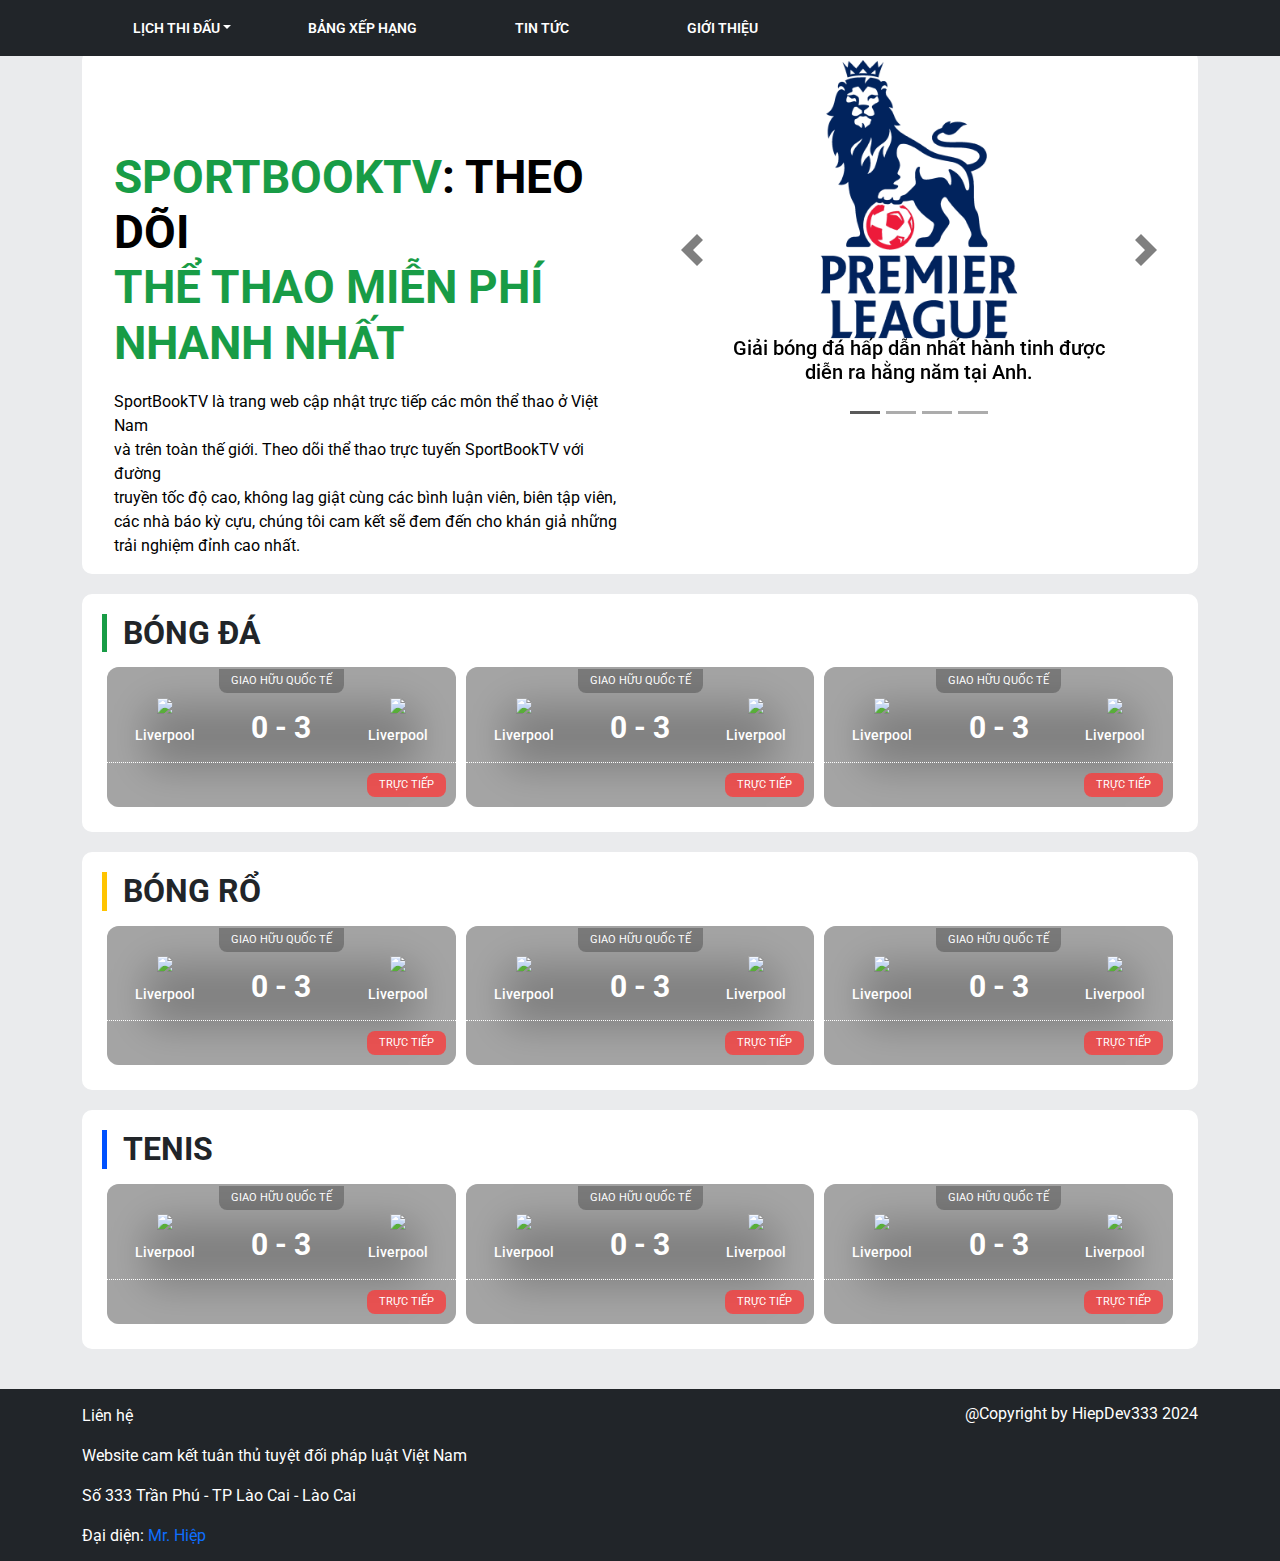
==== commit 495629e6: "Add files via upload" ====
--- a/index.html
+++ b/index.html
@@ -30,7 +30,7 @@
                 đấu</a>
               <ul class="dropdown-menu">
                 <li><a class="dropdown-item" href="./lichdaubongda.html">Bóng đá</a></li>
-                <li><a class="dropdown-item" href="/lichdaubongro.html">Bóng rổ</a></li>
+                <li><a class="dropdown-item" href="./lichdaubongro.html">Bóng rổ</a></li>
                 <li><a class="dropdown-item" href="#">Bóng chuyển</a></li>
                 <li><a class="dropdown-item" href="#">Đua xe F1</a></li>
                 <li><a class="dropdown-item" href="#">Moto GP</a></li>
@@ -43,7 +43,7 @@
               <a class="nav-link text-white" href="./xephang.html">Bảng xếp hạng</a>
             </li>
             <li class="nav-item">
-              <a class="nav-link text-white" href="#">Tin tức</a>
+              <a class="nav-link text-white" href="./tintuc.html">Tin tức</a>
             </li>
             <li class="nav-item text-white">
               <a class="nav-link text-white" href="#">Giới thiệu</a>
@@ -178,53 +178,53 @@
                 </div>
               </div>
             </a>
-            <a class="col item" href="">
-              <div class="league-name">
-                Giao hữu quốc tế
-              </div>
-              <div class="row">
-                <div class="item-main"></div>
-                <div class="col">
-                  <div class="team team-home">
-                    <div class="team-logo">
-                      <img class="team-logo-img" loading="lazy"
-                        src="https://img.thesports.com/football/team/0a11e714b8ccb1e287520857bd6cf01c.png">
-                    </div>
-                    <div class="team-name">
-                      <h3>Liverpool</h3>
-                    </div>
-                  </div>
-                </div>
-                <div class="col">
-                  <div class="result">
-                    0 - 3
-                  </div>
-                </div>
-                <div class="col">
-                  <div class="team team-away">
-                    <div class="team-logo">
-                      <img class="team-logo-img" loading="lazy"
-                        src="https://img.thesports.com/football/team/0a11e714b8ccb1e287520857bd6cf01c.png">
-                    </div>
-                    <div class="team-name">
-                      <h3>Liverpool</h3>
-                    </div>
-                  </div>
-                </div>
-                <div class="item-bottom">
-                  <div>
-                    <div class="row">
-                      <div class="col"></div>
-                      <div class="col">
-                        <span class="status"><i class="fa-solid fa-circle-dot" style="color: #f0f0f0;"></i> Trực
-                          tiếp</span>
-                      </div>
-                    </div>
-                  </div>
-                </div>
-              </div>
-            </a>
-            <a class="col item" href="">
+            <a class="col item" href="./xemtructiep.html">
+              <div class="league-name">
+                Giao hữu quốc tế
+              </div>
+              <div class="row">
+                <div class="item-main"></div>
+                <div class="col">
+                  <div class="team team-home">
+                    <div class="team-logo">
+                      <img class="team-logo-img" loading="lazy"
+                        src="https://img.thesports.com/football/team/0a11e714b8ccb1e287520857bd6cf01c.png">
+                    </div>
+                    <div class="team-name">
+                      <h3>Liverpool</h3>
+                    </div>
+                  </div>
+                </div>
+                <div class="col">
+                  <div class="result">
+                    0 - 3
+                  </div>
+                </div>
+                <div class="col">
+                  <div class="team team-away">
+                    <div class="team-logo">
+                      <img class="team-logo-img" loading="lazy"
+                        src="https://img.thesports.com/football/team/0a11e714b8ccb1e287520857bd6cf01c.png">
+                    </div>
+                    <div class="team-name">
+                      <h3>Liverpool</h3>
+                    </div>
+                  </div>
+                </div>
+                <div class="item-bottom">
+                  <div>
+                    <div class="row">
+                      <div class="col"></div>
+                      <div class="col">
+                        <span class="status"><i class="fa-solid fa-circle-dot" style="color: #f0f0f0;"></i> Trực
+                          tiếp</span>
+                      </div>
+                    </div>
+                  </div>
+                </div>
+              </div>
+            </a>
+            <a class="col item" href="./xemtructiep.html">
               <div class="league-name">
                 Giao hữu quốc tế
               </div>
@@ -278,99 +278,99 @@
         <h2 class="sport-title basketball-title">Bóng rổ</h2>
         <div class="football-content container">
           <div class="row">
-            <a class="col item" href="">
-              <div class="league-name">
-                Giao hữu quốc tế
-              </div>
-              <div class="row">
-                <div class="item-main"></div>
-                <div class="col">
-                  <div class="team team-home">
-                    <div class="team-logo">
-                      <img class="team-logo-img" loading="lazy"
-                        src="https://img.thesports.com/football/team/0a11e714b8ccb1e287520857bd6cf01c.png">
-                    </div>
-                    <div class="team-name">
-                      <h3>Liverpool</h3>
-                    </div>
-                  </div>
-                </div>
-                <div class="col">
-                  <div class="result">
-                    0 - 3
-                  </div>
-                </div>
-                <div class="col">
-                  <div class="team team-away">
-                    <div class="team-logo">
-                      <img class="team-logo-img" loading="lazy"
-                        src="https://img.thesports.com/football/team/0a11e714b8ccb1e287520857bd6cf01c.png">
-                    </div>
-                    <div class="team-name">
-                      <h3>Liverpool</h3>
-                    </div>
-                  </div>
-                </div>
-                <div class="item-bottom">
-                  <div>
-                    <div class="row">
-                      <div class="col"></div>
-                      <div class="col">
-                        <span class="status"><i class="fa-solid fa-circle-dot" style="color: #f0f0f0;"></i> Trực
-                          tiếp</span>
-                      </div>
-                    </div>
-                  </div>
-                </div>
-              </div>
-            </a>
-            <a class="col item" href="">
-              <div class="league-name">
-                Giao hữu quốc tế
-              </div>
-              <div class="row">
-                <div class="item-main"></div>
-                <div class="col">
-                  <div class="team team-home">
-                    <div class="team-logo">
-                      <img class="team-logo-img" loading="lazy"
-                        src="https://img.thesports.com/football/team/0a11e714b8ccb1e287520857bd6cf01c.png">
-                    </div>
-                    <div class="team-name">
-                      <h3>Liverpool</h3>
-                    </div>
-                  </div>
-                </div>
-                <div class="col">
-                  <div class="result">
-                    0 - 3
-                  </div>
-                </div>
-                <div class="col">
-                  <div class="team team-away">
-                    <div class="team-logo">
-                      <img class="team-logo-img" loading="lazy"
-                        src="https://img.thesports.com/football/team/0a11e714b8ccb1e287520857bd6cf01c.png">
-                    </div>
-                    <div class="team-name">
-                      <h3>Liverpool</h3>
-                    </div>
-                  </div>
-                </div>
-                <div class="item-bottom">
-                  <div>
-                    <div class="row">
-                      <div class="col"></div>
-                      <div class="col">
-                        <span class="status"><i class="fa-solid fa-circle-dot" style="color: #f0f0f0;"></i> Trực
-                          tiếp</span>
-                      </div>
-                    </div>
-                  </div>
-                </div>
-              </div>
-            </a>
-            <a class="col item" href="">
+            <a class="col item" href="./xemtructiep.html">
+              <div class="league-name">
+                Giao hữu quốc tế
+              </div>
+              <div class="row">
+                <div class="item-main"></div>
+                <div class="col">
+                  <div class="team team-home">
+                    <div class="team-logo">
+                      <img class="team-logo-img" loading="lazy"
+                        src="https://img.thesports.com/football/team/0a11e714b8ccb1e287520857bd6cf01c.png">
+                    </div>
+                    <div class="team-name">
+                      <h3>Liverpool</h3>
+                    </div>
+                  </div>
+                </div>
+                <div class="col">
+                  <div class="result">
+                    0 - 3
+                  </div>
+                </div>
+                <div class="col">
+                  <div class="team team-away">
+                    <div class="team-logo">
+                      <img class="team-logo-img" loading="lazy"
+                        src="https://img.thesports.com/football/team/0a11e714b8ccb1e287520857bd6cf01c.png">
+                    </div>
+                    <div class="team-name">
+                      <h3>Liverpool</h3>
+                    </div>
+                  </div>
+                </div>
+                <div class="item-bottom">
+                  <div>
+                    <div class="row">
+                      <div class="col"></div>
+                      <div class="col">
+                        <span class="status"><i class="fa-solid fa-circle-dot" style="color: #f0f0f0;"></i> Trực
+                          tiếp</span>
+                      </div>
+                    </div>
+                  </div>
+                </div>
+              </div>
+            </a>
+            <a class="col item" href="./xemtructiep.html">
+              <div class="league-name">
+                Giao hữu quốc tế
+              </div>
+              <div class="row">
+                <div class="item-main"></div>
+                <div class="col">
+                  <div class="team team-home">
+                    <div class="team-logo">
+                      <img class="team-logo-img" loading="lazy"
+                        src="https://img.thesports.com/football/team/0a11e714b8ccb1e287520857bd6cf01c.png">
+                    </div>
+                    <div class="team-name">
+                      <h3>Liverpool</h3>
+                    </div>
+                  </div>
+                </div>
+                <div class="col">
+                  <div class="result">
+                    0 - 3
+                  </div>
+                </div>
+                <div class="col">
+                  <div class="team team-away">
+                    <div class="team-logo">
+                      <img class="team-logo-img" loading="lazy"
+                        src="https://img.thesports.com/football/team/0a11e714b8ccb1e287520857bd6cf01c.png">
+                    </div>
+                    <div class="team-name">
+                      <h3>Liverpool</h3>
+                    </div>
+                  </div>
+                </div>
+                <div class="item-bottom">
+                  <div>
+                    <div class="row">
+                      <div class="col"></div>
+                      <div class="col">
+                        <span class="status"><i class="fa-solid fa-circle-dot" style="color: #f0f0f0;"></i> Trực
+                          tiếp</span>
+                      </div>
+                    </div>
+                  </div>
+                </div>
+              </div>
+            </a>
+            <a class="col item" href="./xemtructiep.html">
               <div class="league-name">
                 Giao hữu quốc tế
               </div>
@@ -424,99 +424,99 @@
         <h2 class="sport-title tenis-title">Tenis</h2>
         <div class="football-content container">
           <div class="row">
-            <a class="col item" href="">
-              <div class="league-name">
-                Giao hữu quốc tế
-              </div>
-              <div class="row">
-                <div class="item-main"></div>
-                <div class="col">
-                  <div class="team team-home">
-                    <div class="team-logo">
-                      <img class="team-logo-img" loading="lazy"
-                        src="https://img.thesports.com/football/team/0a11e714b8ccb1e287520857bd6cf01c.png">
-                    </div>
-                    <div class="team-name">
-                      <h3>Liverpool</h3>
-                    </div>
-                  </div>
-                </div>
-                <div class="col">
-                  <div class="result">
-                    0 - 3
-                  </div>
-                </div>
-                <div class="col">
-                  <div class="team team-away">
-                    <div class="team-logo">
-                      <img class="team-logo-img" loading="lazy"
-                        src="https://img.thesports.com/football/team/0a11e714b8ccb1e287520857bd6cf01c.png">
-                    </div>
-                    <div class="team-name">
-                      <h3>Liverpool</h3>
-                    </div>
-                  </div>
-                </div>
-                <div class="item-bottom">
-                  <div>
-                    <div class="row">
-                      <div class="col"></div>
-                      <div class="col">
-                        <span class="status"><i class="fa-solid fa-circle-dot" style="color: #f0f0f0;"></i> Trực
-                          tiếp</span>
-                      </div>
-                    </div>
-                  </div>
-                </div>
-              </div>
-            </a>
-            <a class="col item" href="">
-              <div class="league-name">
-                Giao hữu quốc tế
-              </div>
-              <div class="row">
-                <div class="item-main"></div>
-                <div class="col">
-                  <div class="team team-home">
-                    <div class="team-logo">
-                      <img class="team-logo-img" loading="lazy"
-                        src="https://img.thesports.com/football/team/0a11e714b8ccb1e287520857bd6cf01c.png">
-                    </div>
-                    <div class="team-name">
-                      <h3>Liverpool</h3>
-                    </div>
-                  </div>
-                </div>
-                <div class="col">
-                  <div class="result">
-                    0 - 3
-                  </div>
-                </div>
-                <div class="col">
-                  <div class="team team-away">
-                    <div class="team-logo">
-                      <img class="team-logo-img" loading="lazy"
-                        src="https://img.thesports.com/football/team/0a11e714b8ccb1e287520857bd6cf01c.png">
-                    </div>
-                    <div class="team-name">
-                      <h3>Liverpool</h3>
-                    </div>
-                  </div>
-                </div>
-                <div class="item-bottom">
-                  <div>
-                    <div class="row">
-                      <div class="col"></div>
-                      <div class="col">
-                        <span class="status"><i class="fa-solid fa-circle-dot" style="color: #f0f0f0;"></i> Trực
-                          tiếp</span>
-                      </div>
-                    </div>
-                  </div>
-                </div>
-              </div>
-            </a>
-            <a class="col item" href="">
+            <a class="col item" href="./xemtructiep.html">
+              <div class="league-name">
+                Giao hữu quốc tế
+              </div>
+              <div class="row">
+                <div class="item-main"></div>
+                <div class="col">
+                  <div class="team team-home">
+                    <div class="team-logo">
+                      <img class="team-logo-img" loading="lazy"
+                        src="https://img.thesports.com/football/team/0a11e714b8ccb1e287520857bd6cf01c.png">
+                    </div>
+                    <div class="team-name">
+                      <h3>Liverpool</h3>
+                    </div>
+                  </div>
+                </div>
+                <div class="col">
+                  <div class="result">
+                    0 - 3
+                  </div>
+                </div>
+                <div class="col">
+                  <div class="team team-away">
+                    <div class="team-logo">
+                      <img class="team-logo-img" loading="lazy"
+                        src="https://img.thesports.com/football/team/0a11e714b8ccb1e287520857bd6cf01c.png">
+                    </div>
+                    <div class="team-name">
+                      <h3>Liverpool</h3>
+                    </div>
+                  </div>
+                </div>
+                <div class="item-bottom">
+                  <div>
+                    <div class="row">
+                      <div class="col"></div>
+                      <div class="col">
+                        <span class="status"><i class="fa-solid fa-circle-dot" style="color: #f0f0f0;"></i> Trực
+                          tiếp</span>
+                      </div>
+                    </div>
+                  </div>
+                </div>
+              </div>
+            </a>
+            <a class="col item" href="./xemtructiep.html">
+              <div class="league-name">
+                Giao hữu quốc tế
+              </div>
+              <div class="row">
+                <div class="item-main"></div>
+                <div class="col">
+                  <div class="team team-home">
+                    <div class="team-logo">
+                      <img class="team-logo-img" loading="lazy"
+                        src="https://img.thesports.com/football/team/0a11e714b8ccb1e287520857bd6cf01c.png">
+                    </div>
+                    <div class="team-name">
+                      <h3>Liverpool</h3>
+                    </div>
+                  </div>
+                </div>
+                <div class="col">
+                  <div class="result">
+                    0 - 3
+                  </div>
+                </div>
+                <div class="col">
+                  <div class="team team-away">
+                    <div class="team-logo">
+                      <img class="team-logo-img" loading="lazy"
+                        src="https://img.thesports.com/football/team/0a11e714b8ccb1e287520857bd6cf01c.png">
+                    </div>
+                    <div class="team-name">
+                      <h3>Liverpool</h3>
+                    </div>
+                  </div>
+                </div>
+                <div class="item-bottom">
+                  <div>
+                    <div class="row">
+                      <div class="col"></div>
+                      <div class="col">
+                        <span class="status"><i class="fa-solid fa-circle-dot" style="color: #f0f0f0;"></i> Trực
+                          tiếp</span>
+                      </div>
+                    </div>
+                  </div>
+                </div>
+              </div>
+            </a>
+            <a class="col item" href="./xemtructiep.html">
               <div class="league-name">
                 Giao hữu quốc tế
               </div>
--- a/style.css
+++ b/style.css
@@ -1,5 +1,5 @@
 * {
-    font-family: Arial;
+    font-family: 'Roboto';
     box-sizing: border-box;
     text-decoration: none !important;
     scroll-behavior: auto;
@@ -144,6 +144,10 @@
     margin: 5px;
 }
 
+.item:hover {
+    background: #464646;
+}
+
 .item-header {
     display: block;
     text-align: center;
@@ -152,6 +156,12 @@
 
 .team-logo-img {
     width: 50%;
+}
+
+@keyframes beat {
+    to {
+        transform: scale(1.1);
+    }
 }
 
 .team-name>h3 {
@@ -191,6 +201,8 @@
     font-size: 11px;
     text-transform: uppercase;
     float: right;
+    animation: beat 0.65s infinite alternate;
+    transform-origin: center;
 }
 
 .result {
@@ -398,6 +410,8 @@
     background-color: #ececec;
     border-bottom-left-radius: 10px;
     border-bottom-right-radius: 10px;
+    padding-bottom: 2px;
+    border-bottom: 1px solid #fff;
 }
 
 .item-match-col {
@@ -424,7 +438,7 @@
 }
 
 .item-match {
-    border-bottom: 0.5px solid #ffffff;
+    
 }
 
 .item-match-this-sm {
@@ -470,7 +484,7 @@
 
 .item-match-this {
     margin-top: 1rem;
-   text-align: center;
+    text-align: center;
 }
 
 .fidel-text {
@@ -490,7 +504,6 @@
     display: block;
     margin-left: auto;
     margin-right: auto;
-    width: inherit;
 }
 
 .ticket-none {
@@ -504,12 +517,14 @@
 #insert-btn {
     margin-top: 500px;
 }
+
 .wrap-gen {
     background-color: #fff;
     border-radius: 10px;
     padding: 20px;
     margin: 20px 0px;
 }
+
 marquee {
     font-style: italic;
     margin-top: 80px;
@@ -638,4 +653,100 @@
 
 #name-viewer {
     margin-left: 75px;
+}
+#hot-news {
+    background-color: #fff;
+    border-radius: 10px;
+    padding-left: 50px;
+    padding-top: 30px;
+    margin-top: -40px;
+}
+#more-news {
+    background-color: #fff;
+    border-radius: 10px;
+    padding-left: 50px;
+    padding-top: 30px;
+    padding-bottom: 30px;
+    margin-top: 20px;
+    margin-bottom: 20px;
+}
+.body {
+    
+    margin-top: 100px;
+    font-family: 'Roboto-Bold';
+}
+
+.image-container {
+    position: relative;
+    width: 750px;
+}
+
+.caption {
+    position: absolute;
+    bottom: 0;
+    max-width: 740px;
+    color: #fff;
+    padding: 10px;
+    width: 100%;
+    background-image: linear-gradient(0deg, rgba(0, 0, 0, 0.9019607843137255) 0%, rgba(0, 0, 0, 0) 99%);
+    font-size: 30px;
+    font-weight: 600;
+}
+
+.img-news-list {
+    max-width: 150px;
+    height: 100px;
+}
+.news-list {
+    color: black;
+}
+.hover-p:hover {
+    color: #189c46;
+}
+.bot-border {
+   margin-bottom: 20px;
+}
+
+.news-content {
+    padding-bottom: 30px;
+}
+
+.text-h5 {
+    color: black;
+    font-weight: 600;
+    font-size: 18px;
+}
+.text-h5:hover {
+    color: #189c46;
+}
+.text-p {
+    color: #676767;
+    font-size: 14px;
+}
+.content-col-8 {
+    padding-bottom: 30px;
+    border-bottom: 1px solid #ccc;
+    padding-top: 30px;
+}
+
+.text-title-news {
+    font-weight: bold;
+    color: #189c46;
+    text-transform: uppercase;
+}
+.text-p-bold {
+    font-weight: 600;
+    font-size: 14px;
+    padding: 0px 15px 0px 20px;
+    color: black;
+}
+.text-p-bold:hover {
+    color: #189c46;
+}
+.hightlight-flex {
+    margin-bottom: 30px;
+    padding-top: 10px;
+}
+.highlight-link {
+    padding: 10px 0px;
 }